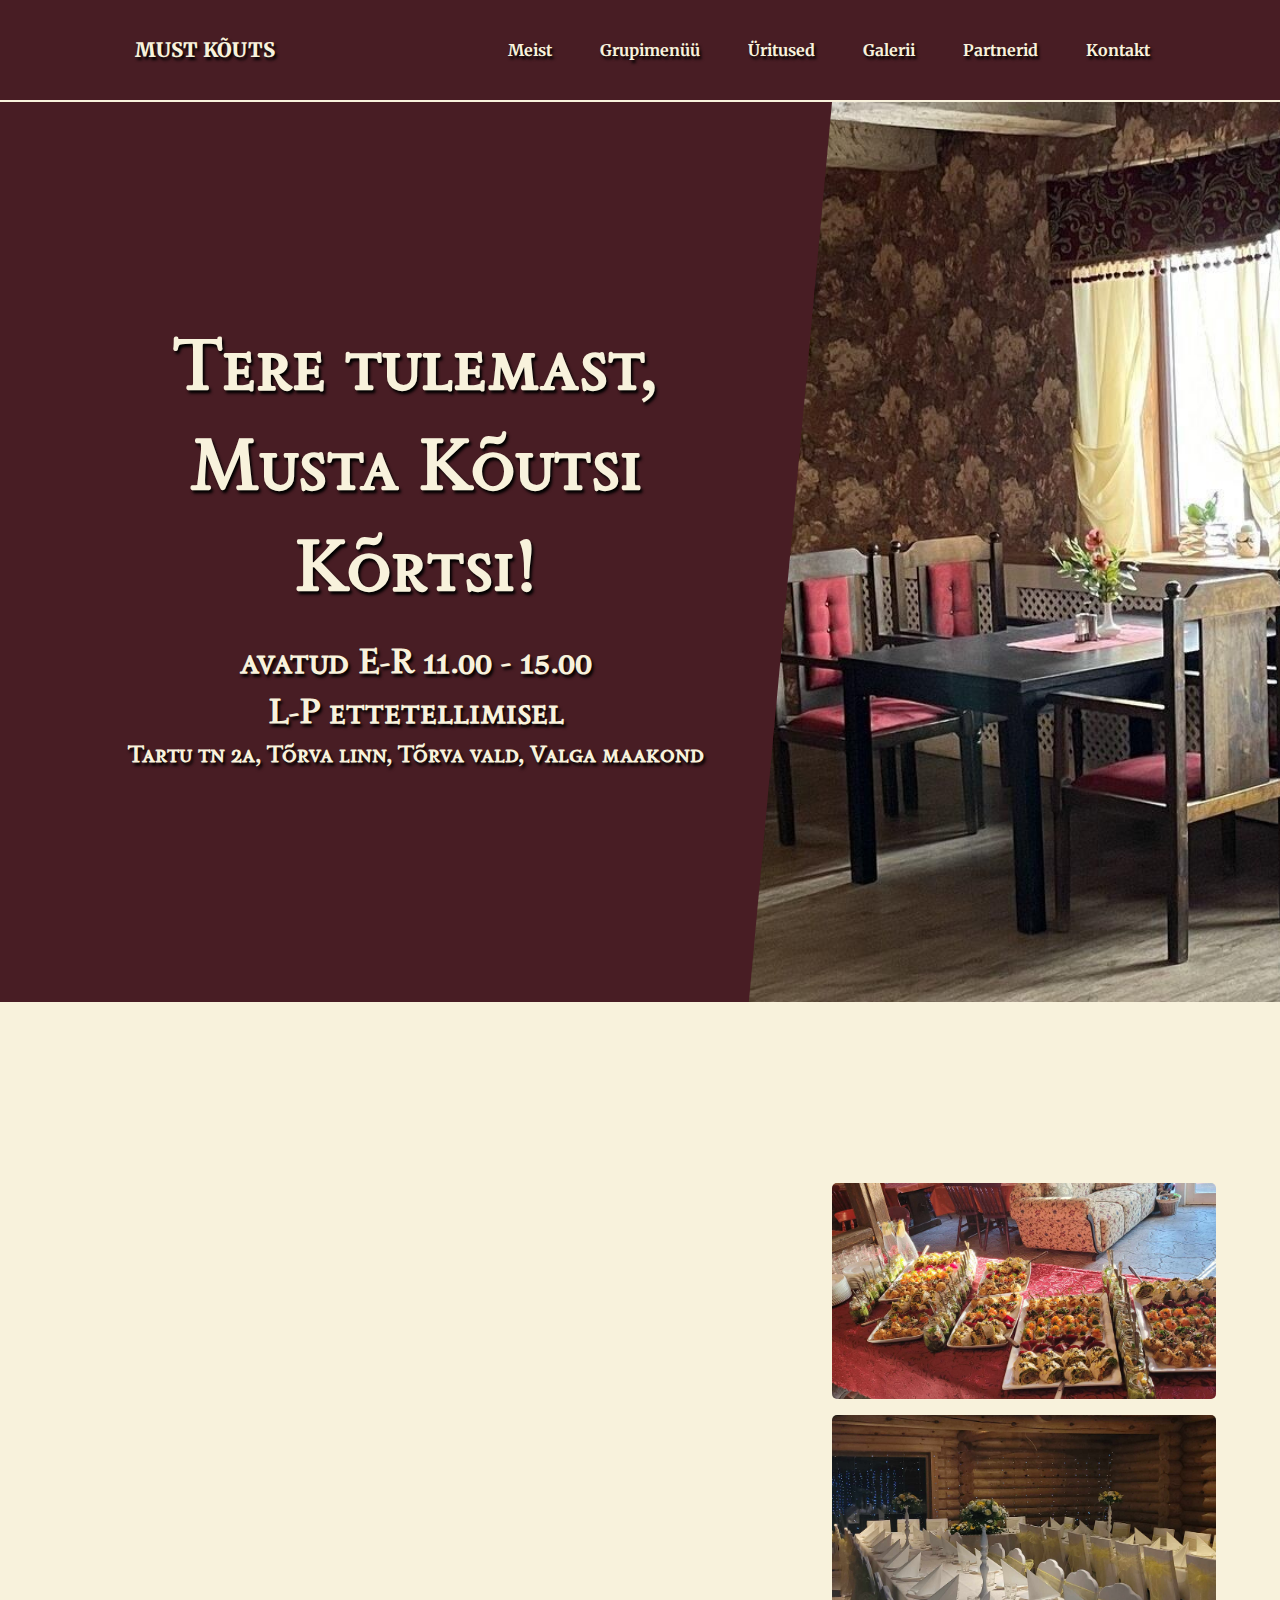
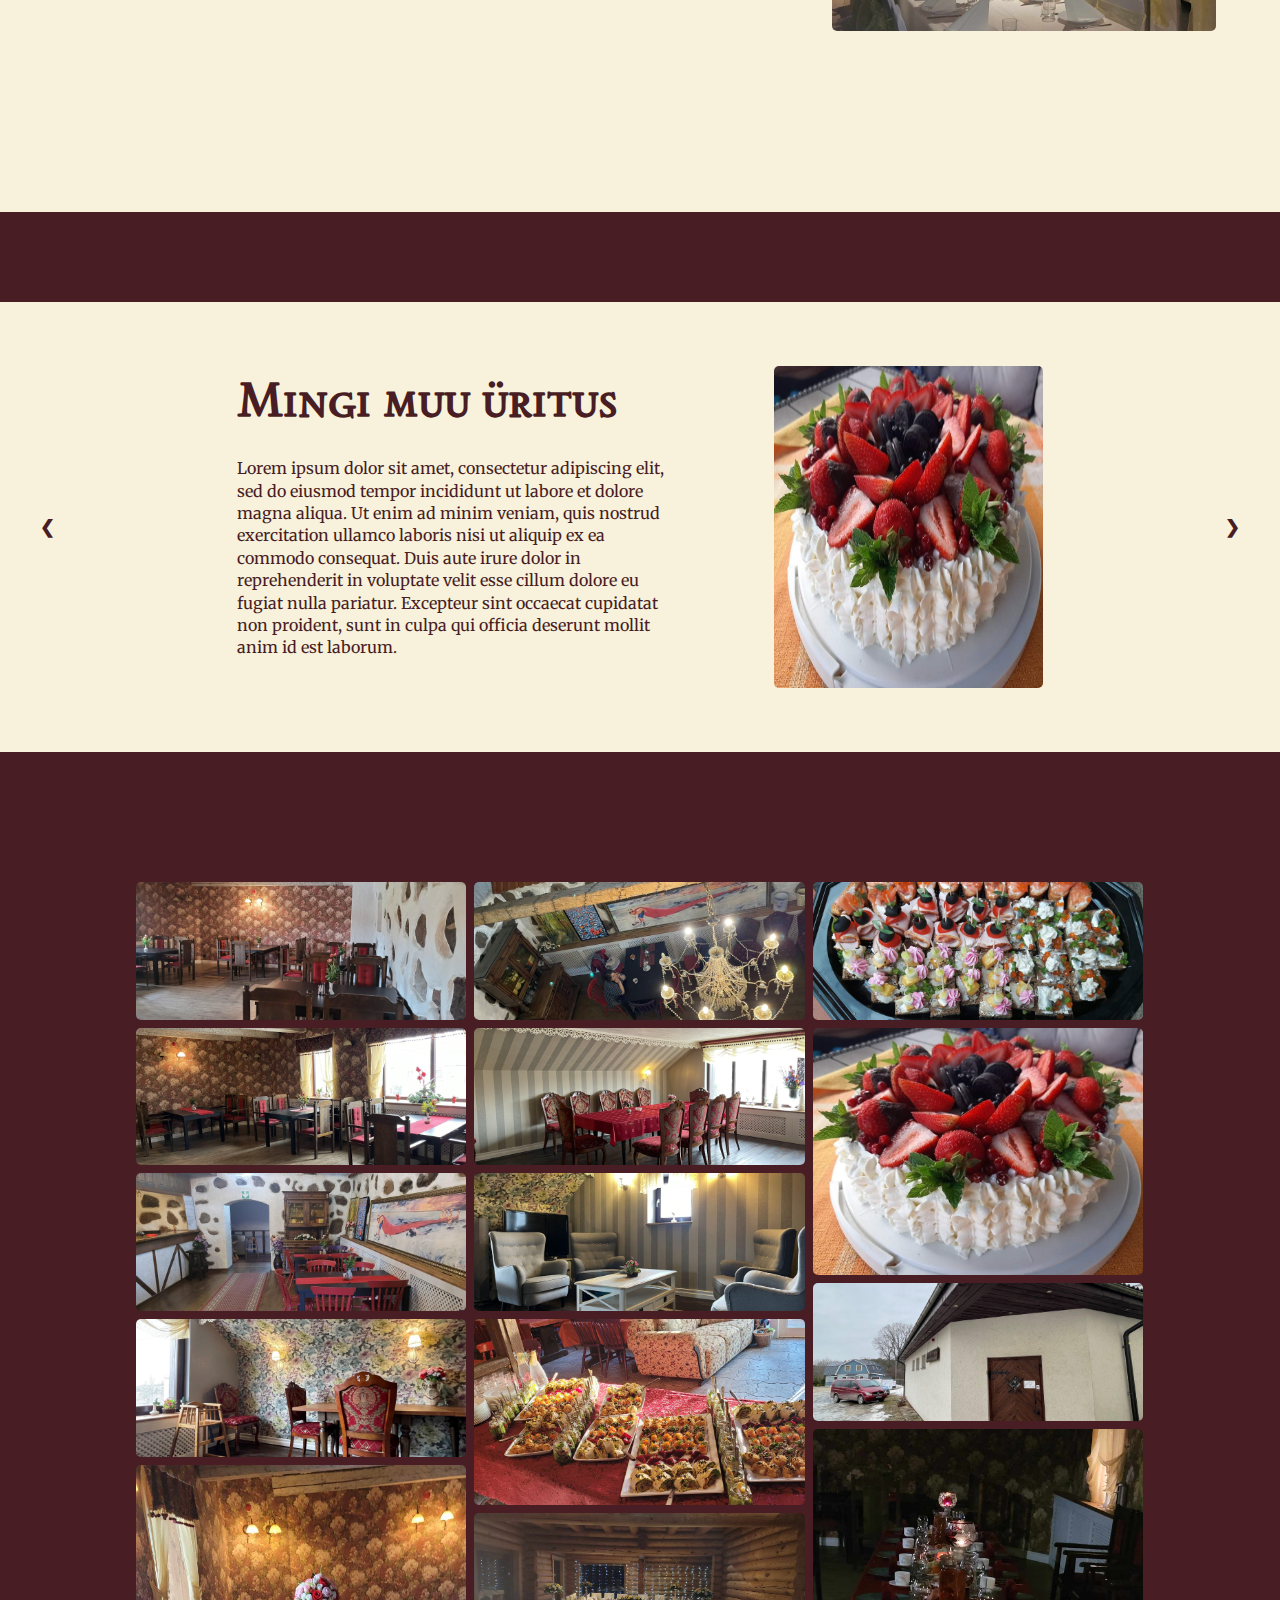
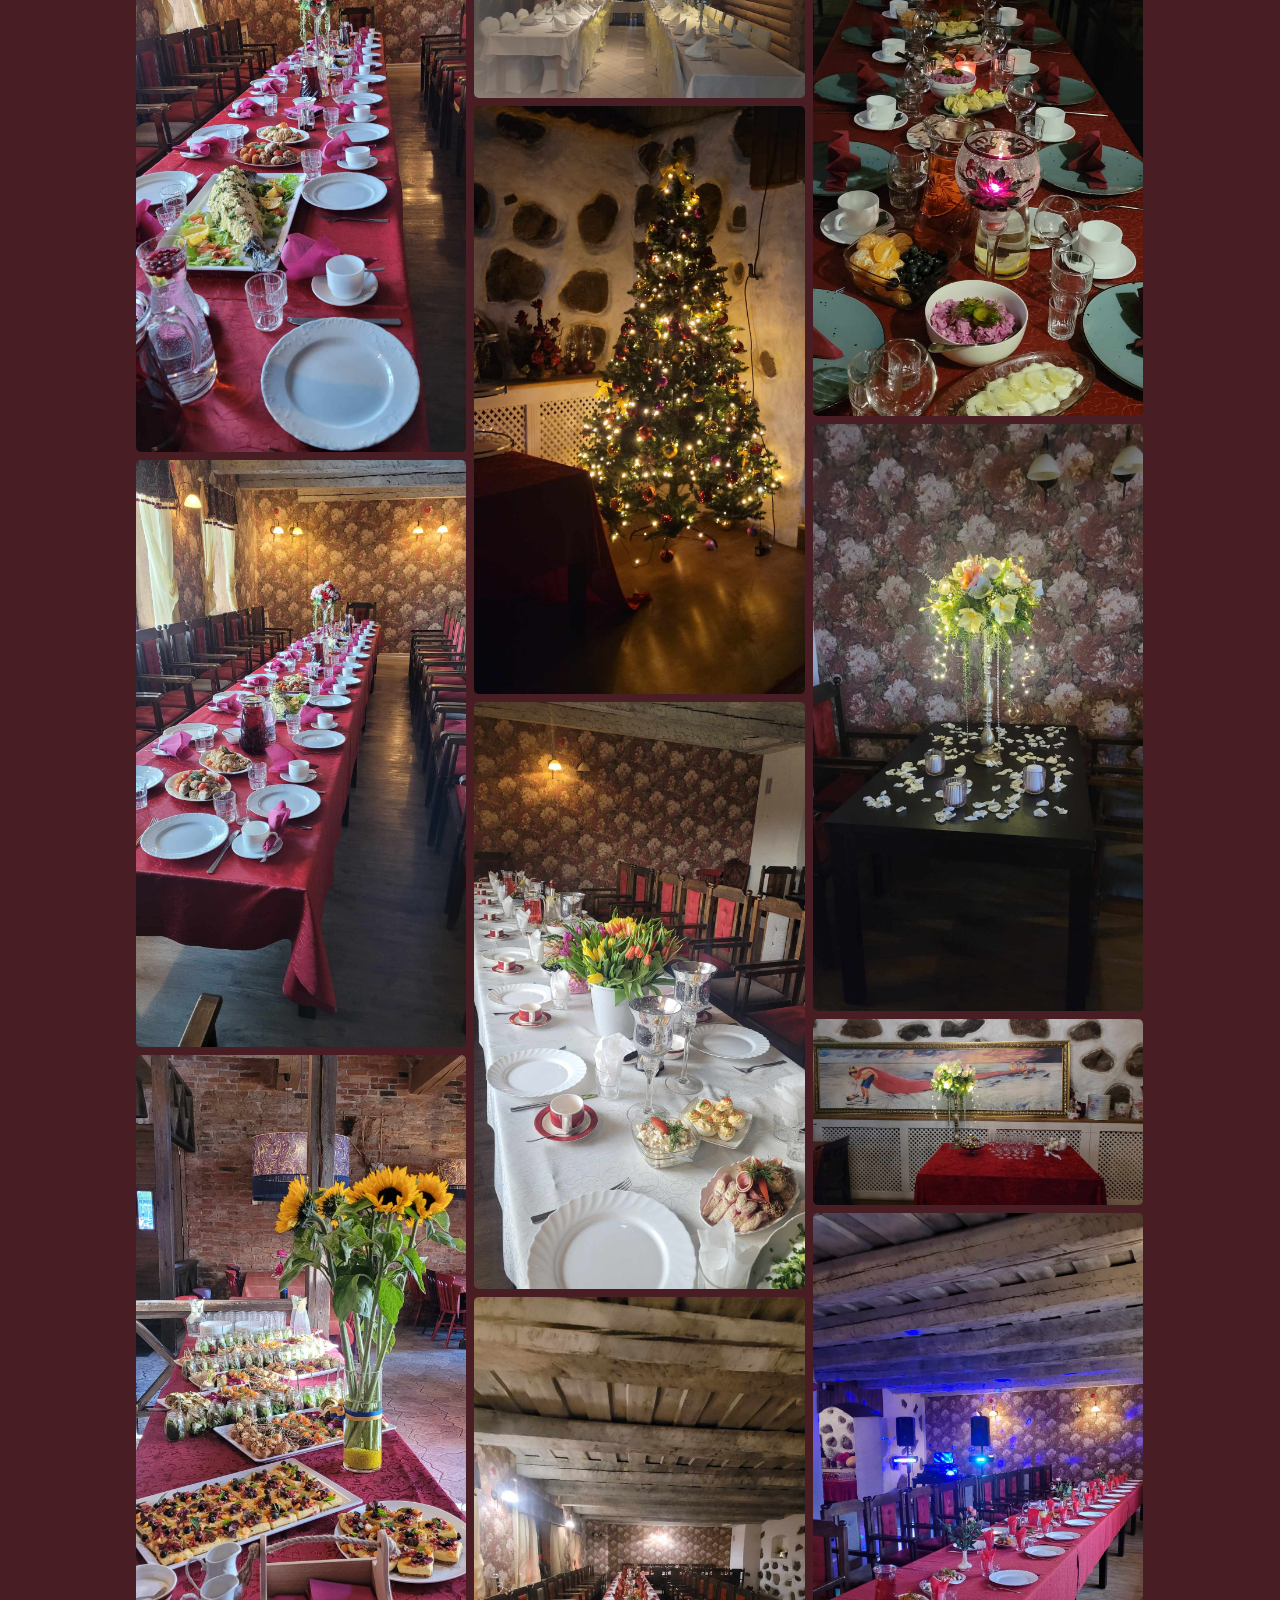
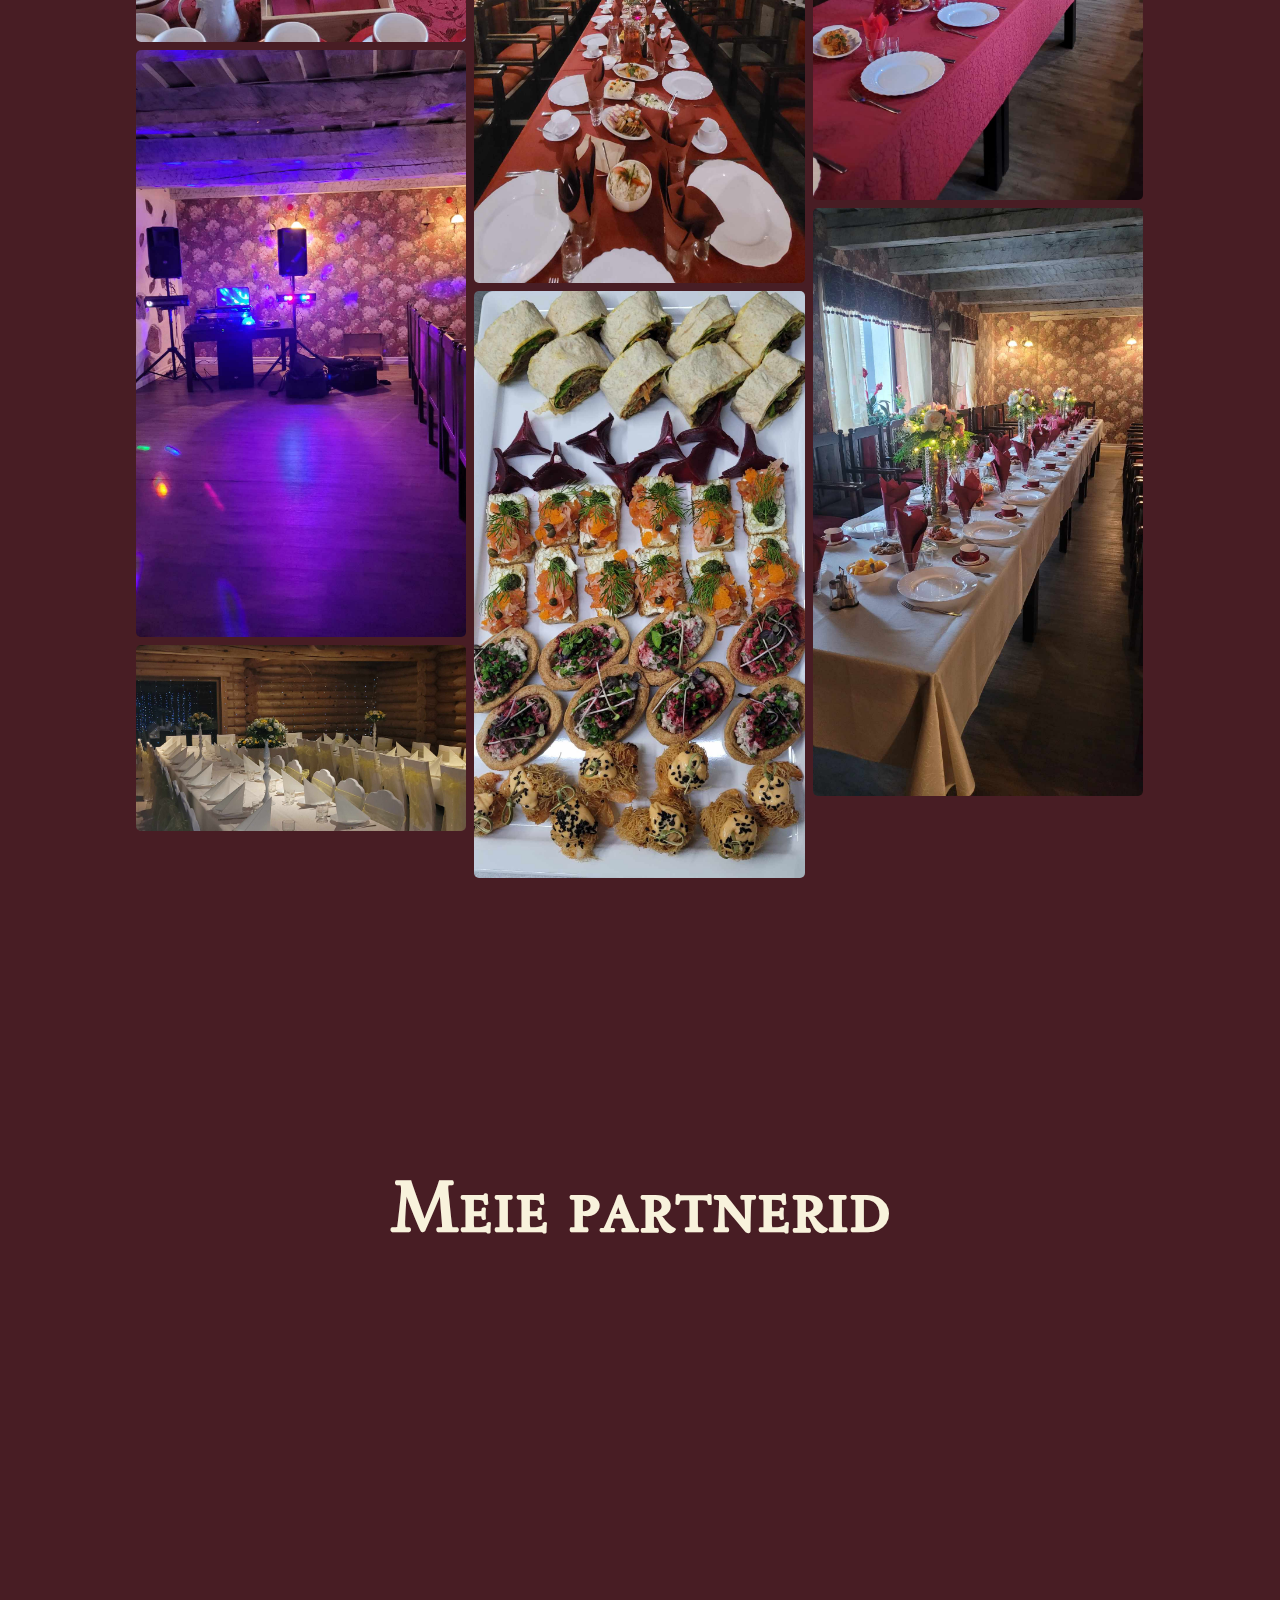
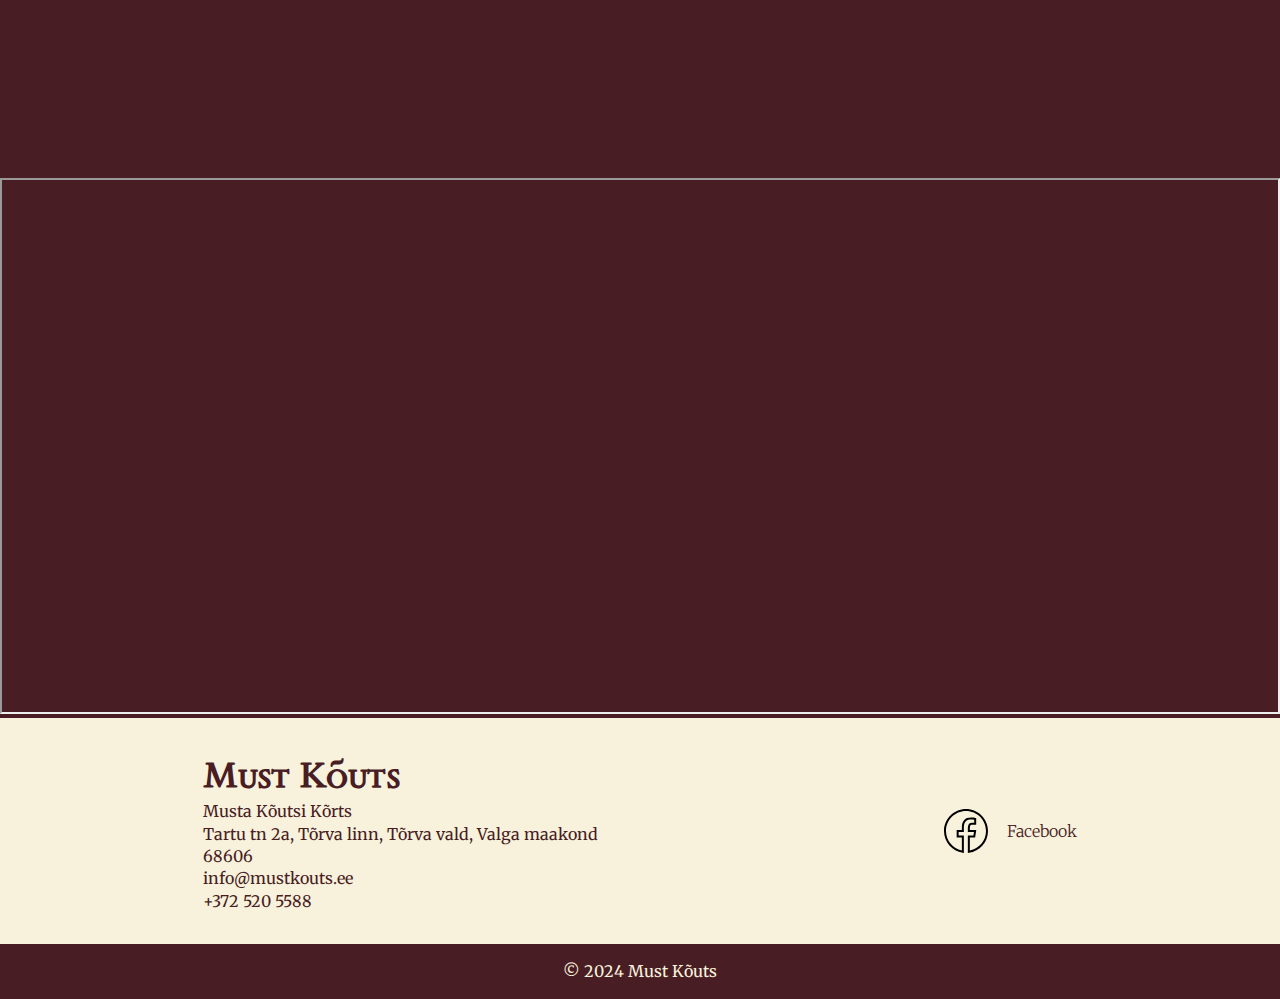
==== index.html @ 52bbf781 "Feat: added maps" ====
<!DOCTYPE html>
<html lang="en">

<head>
    <meta charset="UTF-8">
    <meta name="viewport" content="width=device-width, initial-scale=1.0">
    <title>Document</title>
    <link rel="stylesheet" href="./styles/index.css"/>
</head>


<link rel="stylesheet" href="https://cdnjs.cloudflare.com/ajax/libs/font-awesome/4.7.0/css/font-awesome.min.css">


<body>
    <div class="container">
        <!-- The Modal -->
        <div id="imageModal" class="modal">

            <!-- The Close Button -->
            <span class="close">&times;</span>
        
            <!-- Modal Content (The Image) -->
            <img class="modal-content" id="img01">
        
            <!-- Modal Caption (Image Text) -->
            <div id="caption"></div>
        </div>
        <div class="header-container" id="Header">
            <h1>
                <a href="#home">MUST KÕUTS</a>
            </h1>
            <div class="header-nav" id="headerNav">
                <a href="#about">Meist</a>
                <a href="#menu">Grupimenüü</a>
                <a href="#events">Üritused</a>
                <a href="#gallery">Galerii</a>
                <a href="#partners">Partnerid</a>
                <a href="#contact">Kontakt</a>
                <a href="javascript:void(0);" class="icon" onclick="headerFunction()">
                    <i class="fa fa-bars"></i>
                </a>
            </div>
        </div>
        <section id="home">
            <div class="home-container">
                <div class="welcome-text">
                    <h1 class="hidden">Tere tulemast,</h1>
                    <h1 class="hidden">Musta Kõutsi</h1>
                    <h1 class="hidden">Kõrtsi!</h1>
                    <div class="welcome-text-additional hidden">
                        <h3>avatud E-R 11.00 - 15.00<br>L-P ettetellimisel</h3>
                        <h4>Tartu tn 2a, Tõrva linn, Tõrva vald, Valga maakond</h4>
                    </div>
                </div>
            </div>
        </section>
        <section id="about">
            <div class="about-container">
                <div class="about-content">
                    <h1 class="hidden">Veidi meie kohta</h1>
                    <div class="about-text hidden">
                        <b>
                            Must Kõuts on restoran looduskaunis Tõrva linnas,
                            kus oleme tegutsenud toitlustuskohana juba 20 aastat.
                        </b><br>
                        <b>
                            Me toitlustame gruppe, pakume catering teenust, paneme kokku
                            sünnipäeva- ja peielaudasid.
                        </b><br>
                        <b>
                            Oleme võimelised
toitlustama kuni 200 inimest.
                        </b>
                    </div> 
                </div>
                <div class="about-images">
                    <img src="./assets/img/1.jpg">
                    <img src="./assets/img/15.jpg">
                </div>
            </div>
        </section>
        <!-- <section id="menu" class="hidden">
            <div class="menu-container">
                <div class="menu-content">
                    <div class="menu-header">
                        <h1>Grupimenüü</h1>
                    </div>
                    <div class="menu hidden">
                        <div class="menu-item">
                            <h3>Kategooria</h3>
                            <b>1. Borš</b>
                            <b>2. Seljanka</b>
                            <b>3. Kana-nuudlisupp</b>
                        </div>
                        <div class="menu-item">
                            <h3>Kategooria</h3>
                            <b>1. Kanafilee</b>
                            <b>2. Seapraad</b>
                            <b>3. Kalafilee</b>
                        </div>
                        <div class="menu-item">
                            <h3>Kategooria</h3>
                            <b>1. Pannkoogid</b>
                            <b>2. Kama</b>
                            <b>3. Kook</b>
                        </div>
                    </div>
                </div>
            </div>
        </section> -->
        <section id="events">
            <div class="events-container">
                <div class="events">
                    <div class="event show">
                        <div class="event-text">
                            <h2>Joel Ostrat käis külas</h2>
                            <b>Ürituse kirjeldus</b>
                        </div>
                        <img src="./assets/img/magustoit-mustakõutsikõrts-visittorva.jpg">
                    </div>
                    <div class="event show">
                        <div class="event-text">
                            <h2>Mingi muu üritus</h2>
                            <b>                        Lorem ipsum dolor sit amet, consectetur adipiscing elit, sed do eiusmod tempor incididunt ut labore et dolore magna aliqua. Ut enim ad minim veniam, quis nostrud exercitation ullamco laboris nisi ut aliquip ex ea commodo consequat. Duis aute irure dolor in reprehenderit in voluptate velit esse cillum dolore eu fugiat nulla pariatur. Excepteur sint occaecat cupidatat non proident, sunt in culpa qui officia deserunt mollit anim id est laborum.
                            </b>
                        </div>
                        <img src="./assets/img/magustoit-mustakõutsikõrts-visittorva.jpg"> 
                    </div>
                </div>

                <a class="prev" onclick="plusEvents(-1)">&#10094;</a>
                <a class="next" onclick="plusEvents(1)">&#10095;</a>
            </div>
        </section>
        <section id="gallery">
            <div class="gallery-container">
                <div class="row">
                    <div class="column">
                        <img src="./assets/img/mustkõuts-visittorva-visitestonia.jpg" class="gallery-image">
                        <img src="./assets/img/mustkõuts-suursaal-visittorva.jpg" class="gallery-image">
                        <img src="./assets/img/mustakõutsi-visittorva-visitestonia.jpg" class="gallery-image">
                        <img src="./assets/img/mustk-visittorva-visitviljandi2.jpg" class="gallery-image">
                        <img src="./assets/img/2.jpg" class="gallery-image">          
                        <img src="./assets/img/5.jpg" class="gallery-image">
                        <img src="./assets/img/9.jpg" class="gallery-image"> 
                        <img src="./assets/img/12.jpg" class="gallery-image">   
                        <img src="./assets/img/15.jpg" class="gallery-image">  
                    </div>
                    <div class="column">
                        <img src="./assets/img/mustkõuts-terrass-visittorva.jpg" class="gallery-image">
                        <img src="./assets/img/mustkõuts-visittorva1.jpg" class="gallery-image">
                        <img src="./assets/img/puhkenurk-mustkõuts-tõrva.jpg" class="gallery-image">
                        <img src="./assets/img/1.jpg" class="gallery-image">
                        <img src="./assets/img/7.jpg" class="gallery-image">
                        <img src="./assets/img/8.jpg" class="gallery-image">
                        <img src="./assets/img/11.jpg" class="gallery-image">
                        <img src="./assets/img/14.jpg" class="gallery-image">
                        <img src="./assets/img/17.jpg" class="gallery-image">
                    </div>
                    <div class="column">
                        <img src="./assets/img/mustkõuts-visittorva.jpg" class="gallery-image">
                        <img src="./assets/img/magustoit-mustakõutsikõrts-visittorva.jpg" class="gallery-image">
                        <img src="./assets/img/kõrtsisissepääs-mustkõuts-visittorva.jpg" class="gallery-image">
                        <img src="./assets/img/3.jpg" class="gallery-image">
                        <img src="./assets/img/6.jpg" class="gallery-image">
                        <img src="./assets/img/10.jpg" class="gallery-image">
                        <img src="./assets/img/13.jpg" class="gallery-image">
                        <img src="./assets/img/16.jpg" class="gallery-image">
                    </div>
                </div>
            </div>
        </section>
        <section id="partners">
            <div class="partners-container">
                <h1>Meie partnerid</h1>
                <div class="partners hidden">
                    <div class="partner">
                        <h3>Aarne Pärn</h3>
                        <h4>Õhtujuht, Pulmaisa, DJ, Jõuluvana</h4>
                        <b>Tel: +372 5551 1731</b>
                        <img>
                    </div>
                    <div class="partner">
                        <h3>Maire Riit</h3>
                        <h4>Ürituste korraldus, tikkimine</h4>
                        <b>Tel: +372 5164 489</b>
                        <img>
                    </div>
                </div>
            </div>
        </section>
        <section id="location">
            <div class="location-container">
                <div class="location">
                    <iframe src="https://www.google.com/maps/embed?pb=!1m18!1m12!1m3!1d2076.073013013073!2d25.921073316073!3d58.004000579122!2m3!1f0!2f0!3f0!3m2!1i1024!2i768!4f13.1!3m3!1m2!1s0x4691b9b1b1b1b1b1%3A0x7b1b1b1b1b1b1b1!2sTartu%20tn%202a%2C%20T%C3%B5rva%2C%2068606%20Valga%20maakond!5e0!3m2!1set!2see!4v1623686820001!5m2!1set!2see" allowfullscreen="" loading="lazy"></iframe>
                </div>
            </div>
        </section>
        <footer id="contact">
            <div class="contact-container">
                <div class="contact-info">
                    <h3>Must Kõuts</h3>
                    <b>Musta Kõutsi Kõrts</b>
                    <b href="">Tartu tn 2a, Tõrva linn, Tõrva vald, Valga maakond</b>
                    <b>68606</b>
                    <b><a href="mailto:info@mustkouts.ee">info@mustkouts.ee</a></b>
                    <b>+372 520 5588</b>
                </div>
                <div class="social-info">
                    <a href="https://www.facebook.com/profile.php?id=100063668694985" target="_blank"><img src="./assets/icons/icons8-facebook.svg"><p>Facebook</p></a>
                </div>
            </div>
            <b class="footer-bottom">© 2024 Must Kõuts</b>
        </footer>
    </div>
</body>

<script src="./scripts/index.js"></script>

</html>
---- styles/index.css ----
@import url('https://fonts.googleapis.com/css2?family=Merriweather:ital,wght@0,300;0,400;0,700;0,900;1,300;1,400;1,700;1,900&display=swap');
@import url('https://fonts.googleapis.com/css2?family=Sedan+SC&display=swap');

html{
    scroll-behavior: smooth;
}

*{
    margin: 0;
    padding: 0;
    box-sizing: border-box;
}

body{
    background-color: #481D24;
    font-family: "Merriweather", serif;;
    font-weight: 300;
    color: #F8F2DC;
    display: flex;
    flex-direction: column;
    margin: auto;
    min-height: 100vh;
    line-height: 1.4;
}

h1{
    font-size: 72px;
    font-weight: 900;
    font-family: "Sedan SC", serif;
}
h2{
    font-size: 48px;
    font-weight: 900;
    font-family: "Sedan SC", serif;
}
h3{
    font-size: 36px;
    font-weight: 900;
    font-family: "Sedan SC", serif;
}
h4{
    font-size: 24px;
    font-weight: 900;
    font-family: "Sedan SC", serif;
}


section{
    margin: 0;
    width: 100%;
    min-height: 100vh;
    scroll-margin-top: 100px;
}

a{
    color: #F8F2DC;
    text-decoration: none;
    font-family: "Merriweather", serif;
    transition: 0.2s;
    text-shadow: 2px 3px 3px black;
}

a:hover{
    text-shadow: none;
    text-decoration: underline;
}

footer{
    margin-top: auto;
}

@media screen and (max-width: 1024px){
    h1{
        font-size: 4em;
    }
    h2{
        font-size: 3em;
    }
    h3{
        font-size: 2em;
    }
    
}

.header-container{
    display: flex;
    width: 100%;
    padding: 1em;
    background-color: #481D24;
    justify-content: space-around;
    border-bottom: 2px solid #F8F2DC;
    z-index: 1000;
    transition: all 0.2s;
}

.header-container h1{
    font-size: 1.25em;
    font-weight: 900;
    text-decoration: none;
    text-align: center;
    padding: 1em;
}
.header-container h1 a{
    color: #F8F2DC;
    text-decoration: none;
}
.header-nav{
    display: flex;
    gap: 1em;
    align-items: center;
    overflow: hidden;
}
.header-nav a{
    font-size: 1em;
    font-weight: 700;
    padding: 1em;
    border-radius: 5px;
    float: left;
    display: block;
    text-align: center;
    padding: 14px 16px;
    text-decoration: none;
}
.header-nav a:hover{
    background-color: #F8F2DC;
    color: #481D24;
    border-radius: 5px;
    text-decoration: none;
}
.header-nav a.active{
    background-color: #F8F2DC;
    color: #481D24;
    border-radius: 5px;
    text-decoration: none;
}

 .header-nav .icon {
    display: none;
  }

@media screen and (max-width: 1024px) {
    .header-nav a:not(:first-child) {display: none;}

    .header-nav a.icon {
      float: right;
      display: block;
    }
  }


@media screen and (max-width: 1024px) {
    .header-container.responsive{
        flex-direction: column;
    }
    .header-nav.responsive {position: relative;}
    .header-nav.responsive {
        flex-direction: column;
        position: relative;
    }
    .header-nav.responsive a.icon {
      position: absolute;
      right: 0;
      top: 0;
    }
    .header-nav.responsive a {
      float: none;
      display: block;
      text-align: left;
    }
  }

.home-container{
    display: flex;
    align-items: center;
    height: 100vh;
    background-image: url(../assets/img/mustkõuts-suursaal-visittorva.jpg);
    background-size: cover;
    transition: all 0.5s;
}

.welcome-text{
    display: flex;
    flex-direction: column;
    justify-content: center;
    padding: 10%;
    height: inherit;
    background-color: #481D24;
    clip-path: polygon(100% 0%, 0% 0%, 0% 100%, 90% 100%);
    max-width: 70%;
    text-shadow: 2px 2px 2px rgba(0, 0, 0, 0.5);
}

@media screen and (max-width: 1024px){
    .home-container{
        flex-direction: column;
    }
    .welcome-text{
        clip-path: none;
        padding: 5em 2em;
        background-color: #481D24;
        max-width: 100%;
        width: 100%;
    }
    
}
.welcome-text h1{
    margin: 0;
    text-align: center;
    text-shadow: 2px 3px 3px black;
}
.welcome-text h3{
    margin: 0;
    text-align: center;
    color: #F8F2DC;
    text-shadow: 2px 3px 3px black;
}
.welcome-text h4{
    margin: 0;
    text-align: center;
    color: #F8F2DC;
    text-shadow: 2px 3px 3px black;
}
.welcome-text-additional{
    display: flex;
    flex-direction: column;
    justify-content: center;
    padding: 20px 0px;
}
.welcome-button{
    display: flex;
    justify-content: center;
    padding: 50px 0px;
}
.welcome-button button{
    background-color: #481D24;
    color: #F8F2DC;
    border: 2px solid #F8F2DC;
    font-size: 1.5em;
    padding: 20px 40px;
    transition: 0.2s;
}
.welcome-button button > a{
    color: #F8F2DC;
    text-decoration: none;
}
.welcome-button button:hover{
    background-color: #F8F2DC;
    transform: translate(0px, -3px);
    cursor: pointer;
    box-shadow: 0px 5px 10px rgba(0, 0, 0, 0.2);
}
.welcome-button button:hover > a{
    color: #481D24;
    text-decoration: none;
}




.about-container{
    display: flex;
    justify-content: space-around;
    min-height: 90vh;
    background-color: #F8F2DC;
    color: #481D24;
}

.about-container h1{
    text-align: center;
    padding: 0.5em 0em;
    line-height: 1em ;
    width: 100%;
}

.about-content{
    display: flex;
    flex-direction: column;
    justify-content: center;
    padding: 1em;
    width: 50%;
}
.about-text{ 
    display: flex;
    flex-direction: column;
    text-align: center;
    font-weight: 700;
    width: 100%;
    font-size: 1.5em;
    line-height: 1.5em;
}

.about-images{
    display: flex;
    flex-direction: column;
    gap: 1em;
    justify-content: center;
    align-items: center;
    width: 30%;
}
.about-images img{
    width: 100%;
    border-radius: 5px;
}

@media screen and (max-width: 1024px){
    .about-container{
        flex-direction: column;
    }
    .about-container h1{
        text-align: center;
        width: 100%;
    }
    .about-content{
        width: 100%;
    }
    .about-images{
        padding: 1em;
        width: 100%;
    }
    .about-text{
        font-size: 1em;
        width: 100%;
        text-align: center;
    }
}

.menu-container{
    display: flex;
    justify-content: center;
}

.menu-header{
    display: flex;
    justify-content: center;
    align-items: center;
    height: 20%;
}

.menu-content{
    display: flex;
    justify-content: space-around;
    align-items: center;
    width: 80%;
    padding: 2em;
}

.menu{
    display: flex;
    flex-direction: column;
    background-color: #F8F2DC;
    border-radius: 20px;
    color:#481D24;
    padding: 2.5em;
    width: 30%;
    box-shadow: 0px 0px 5px black;
}

.menu-item{
    display: flex;
    flex-direction: column;
    justify-content: center;
}

.menu h3{
    padding: 20px 0px;
    text-align: center;
}

.menu b{
    padding: 10px 0px;
    text-align: center;
}

@media screen and (max-width: 1024px){
    .menu-header{
        padding: 2em;
    }
    .menu-content{
        width: 100%;
        flex-direction: column;
    }
    .menu{
        width: 90%;
    }
}


section[id="events"]{
    scroll-padding-top: 100px;
    min-height: 60vh;
    margin-bottom: 2em;
}

.events-container{
    display: flex;
    justify-content: center;
    align-items: center;
}
.events{
    width: 100%;
    background-color: #F8F2DC;
    display: flex;
    justify-content: center;
}
.event{
    display: none;
    opacity: 0;
    justify-content: space-around;
    padding: 5%;    
    min-height: 50vh;
    width: 80%;
    color:#481D24;
    transition: all 0.4s;
}
.event img{
    width: 30%;
    border-radius: 5px;
}
.event-text{
    display: flex;
    flex-direction: column;
    width: 50%;
}
.event-text h2{
    padding-bottom: 0.5em;
}
  
.prev, .next {
    cursor: pointer;
    position: absolute;
    width: auto;
    padding: 20px;
    color: #481D24;
    text-shadow: none;
    font-weight: bold;
    font-size: 18px;
    transition: 0.6s ease;
    border-radius: 0 3px 3px 0;
    user-select: none;
}

.next {
    right: 20px;
    border-radius: 3px;
}

.prev{
    left: 20px;
    border-radius: 3px;
}

.prev:hover, .next:hover {
    text-decoration: none;
    background-color: #481D24;
    color:#F8F2DC;
}

.active {
    background-color: #717171;
}

@media screen and (max-width: 1024px){
    .event{
        flex-direction: column;
        gap: 1em;
        justify-content: center;
        align-items: center;
    }
    .event-text{
        width: 100%;
    }
    .event img{
        width: 100%;
    }
}


section[id="gallery"]{
    display: flex;
    justify-content: center;
}
.gallery-container{
    display: flex;
    justify-content: center;
    height: inherit;
    color: #481D24;
    width: 80%;
}
.gallery-image{
    border-radius: 5px;
    cursor: pointer;
    transition: 0.3s;
}
.gallery-image:hover{
    transform: scale(1.05);
}

.row {
    display: flex;
    flex-wrap: wrap;
    padding: 0 4px;
  }
  
  .column {
    flex: 33.3%;
    max-width: 33.3%;
    padding: 0 4px;
  }
  
  .column img {
    margin-top: 8px;
    vertical-align: middle;
    width: 100%;
  }
  
  @media screen and (max-width: 1024px) {
    .column {
      flex: 50%;
      max-width: 50%;
    }
  }
  
  @media screen and (max-width: 768px) {
    .column {
      flex: 100%;
      max-width: 100%;
    }
  }


section[id="partners"]{
    display: flex;
    justify-content: center;
}
.partners-container{
    display: flex;
    flex-direction: column;
    justify-content: center;
    align-items: center;
    width: 80%;
}
.partners-container h1{
    padding: 1em;
    text-align: center;
}
.partners{
    display: flex;
    justify-content: space-around;
    align-items: center;
    flex-wrap: wrap;
    gap: 1em;
    width: 100%;
}
.partner{
    width: 40%;
    border-radius: 5px;
    display: flex;
    flex-direction: column;
    align-self: center;
    background-color: #F8F2DC;
    color:#481D24;
    padding: 5%;
}

@media screen and (max-width: 1024px){
    .partners{
        flex-direction: column;
        gap: 1em;
    }
    .partner{
        width: 90%;
    }
}

section[id="location"]{
    display: flex;
    min-height: 60vh;
}

.location-container{
    width: 100%;
    height: 100%;
}

.location{
    height: 60vh;
    border-bottom: 4px solid#481D24;
}

.location iframe{
    width: 100%;
    height: 100%;
}

.contact-container{
    display: flex;
    justify-content: space-around;
    align-items: center;
    width: 100%;
    padding: 2em;
    color: #481D24;
    background-color: #F8F2DC;
}

.contact-info{
    display: flex;
    flex-direction: column;
    justify-content: center;  
}
.contact-info a{
    color:#481D24;
    text-shadow: none;
}

.social-info{
    display: flex;
    flex-direction: column;
    justify-content: center;
    color: #481D24;
    gap: 1em;
}
.social-info a{
    display: flex;
    justify-content: center;
    align-items: center;
    gap: 1em;
    text-shadow: none;
    color: #481D24;
}

.footer-bottom{
    display: flex;
    justify-content: center;
    align-items: center;
    padding: 1em;
}

@media screen and (max-width: 1024px){
    .contact-container{
        flex-direction: column;
    }
    .contact-info{
        padding: 1em;
    }
    .social-info{
        padding: 1em;
    }
    
}

.hidden{
    transform: translateX(-50%);
    opacity: 0;
    transition: all 1s;
}

.show{
    transform: translateX(0%);
    opacity: 1;
    transition: all 1s;
}

.sticky{
    position: fixed;
    top: 0;
    width: 100%;
    box-shadow: 0px 0px 5px grey;
}







.modal {
    display: none;
    position: fixed;
    align-items: center;
    z-index: 1002;
    padding-top: 100px;
    left: 0;
    top: 0;
    width: 100%;
    height: 100%;
    overflow: auto;
    background-color: rgb(0,0,0);
    background-color: rgba(0,0,0,0.9);
  }
  
  .modal-content {
    margin: auto;
    display: block;
    width: 80%;
    max-width: 700px;
  }
  
  .modal-content{
    animation-name: zoom;
    animation-duration: 0.6s;
  }
  
  @keyframes zoom {
    from {transform:scale(0)}
    to {transform:scale(1)}
  }
  
  .close {
    position: absolute;
    top: 15px;
    right: 35px;
    color: #f1f1f1;
    font-size: 40px;
    font-weight: bold;
    transition: 0.3s;
  }
  
  .close:hover,
  .close:focus {
    color: #bbb;
    text-decoration: none;
    cursor: pointer;
  }
  
  @media only screen and (max-width: 700px){
    .modal-content {
        width: 100%;
    }
  }
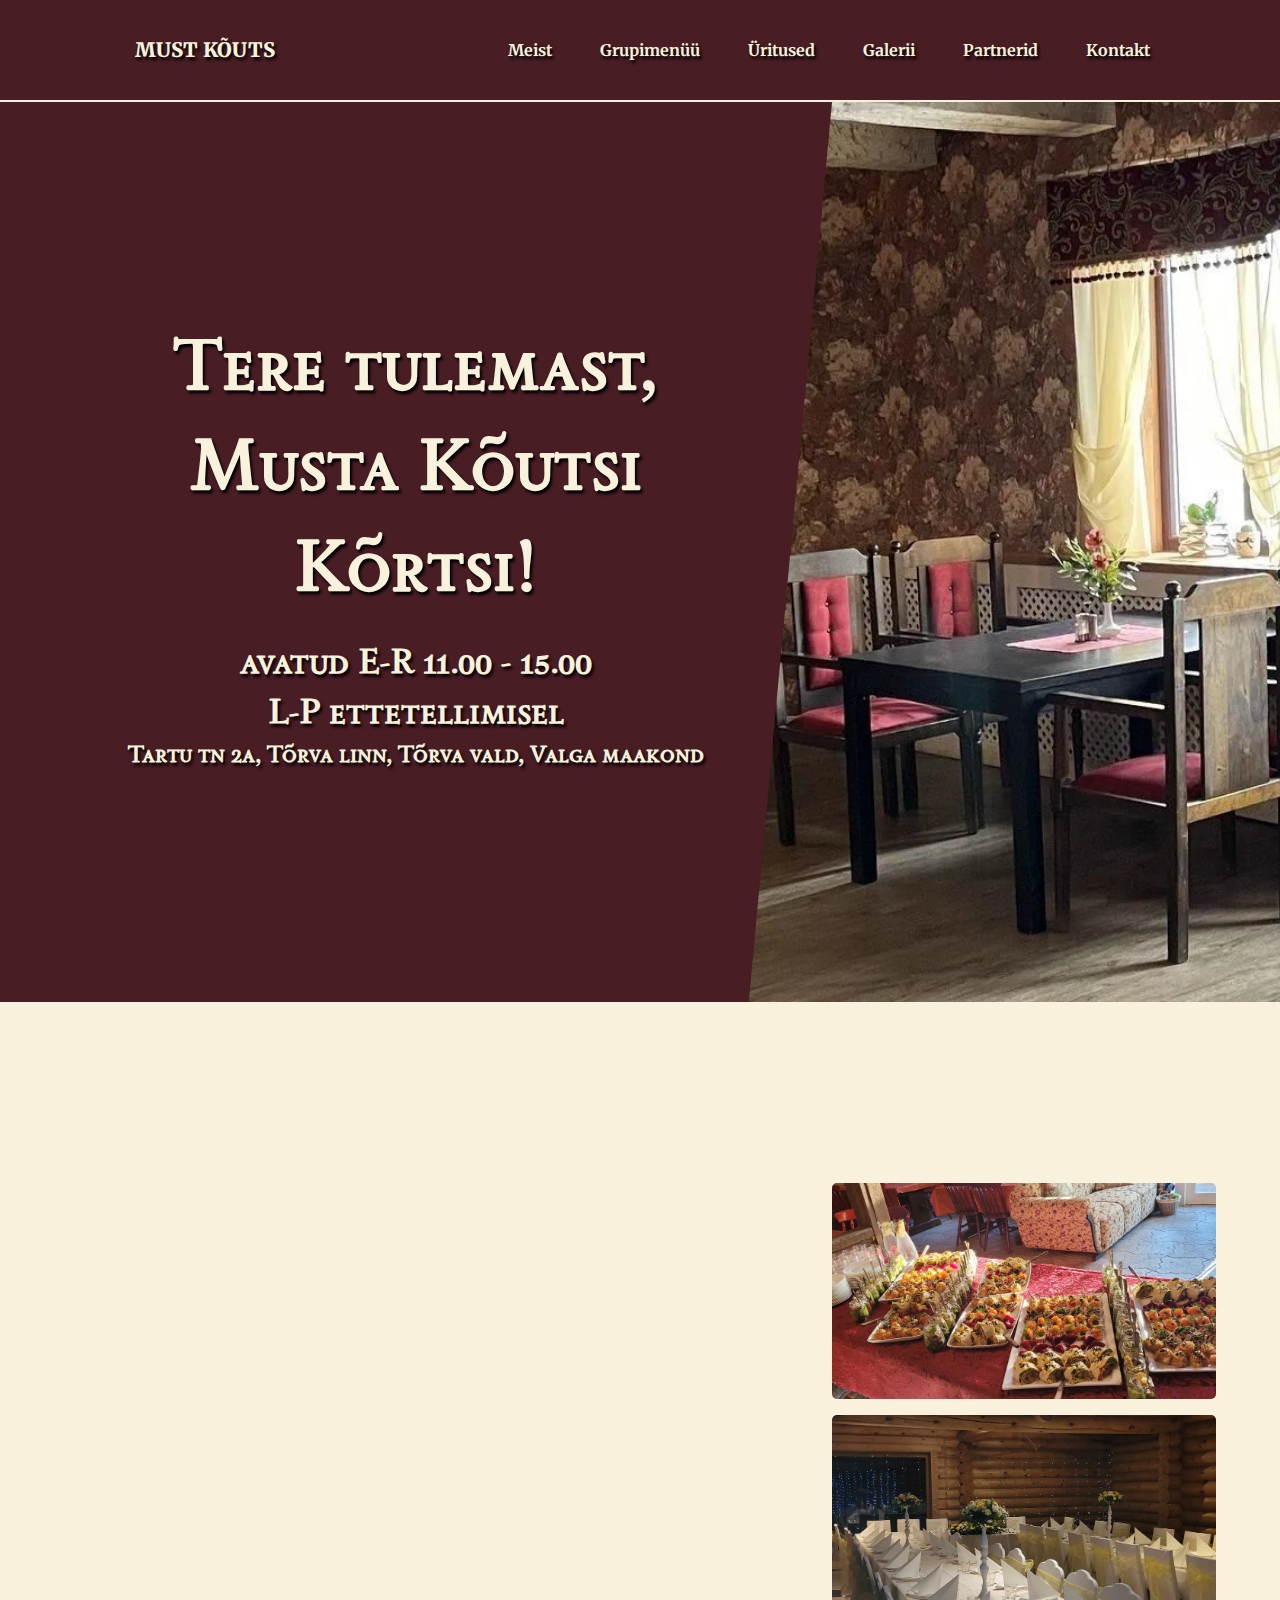
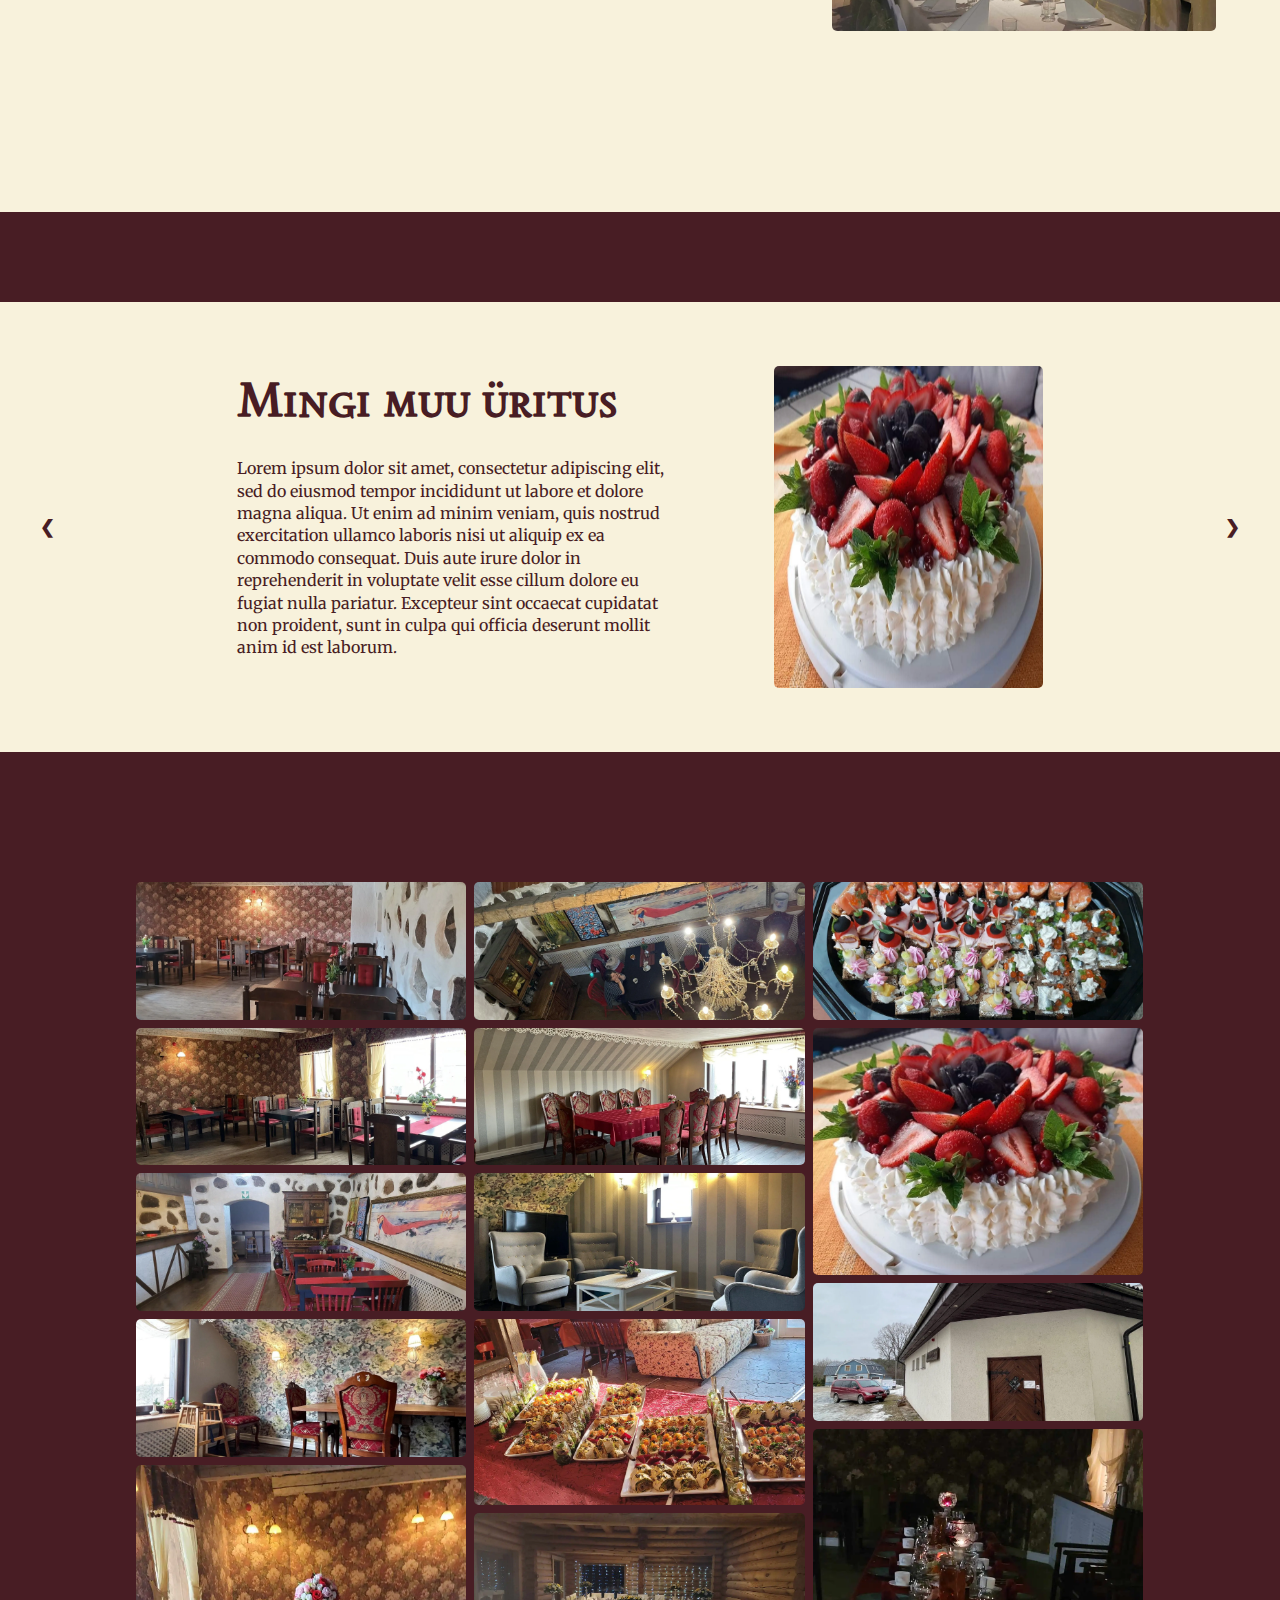
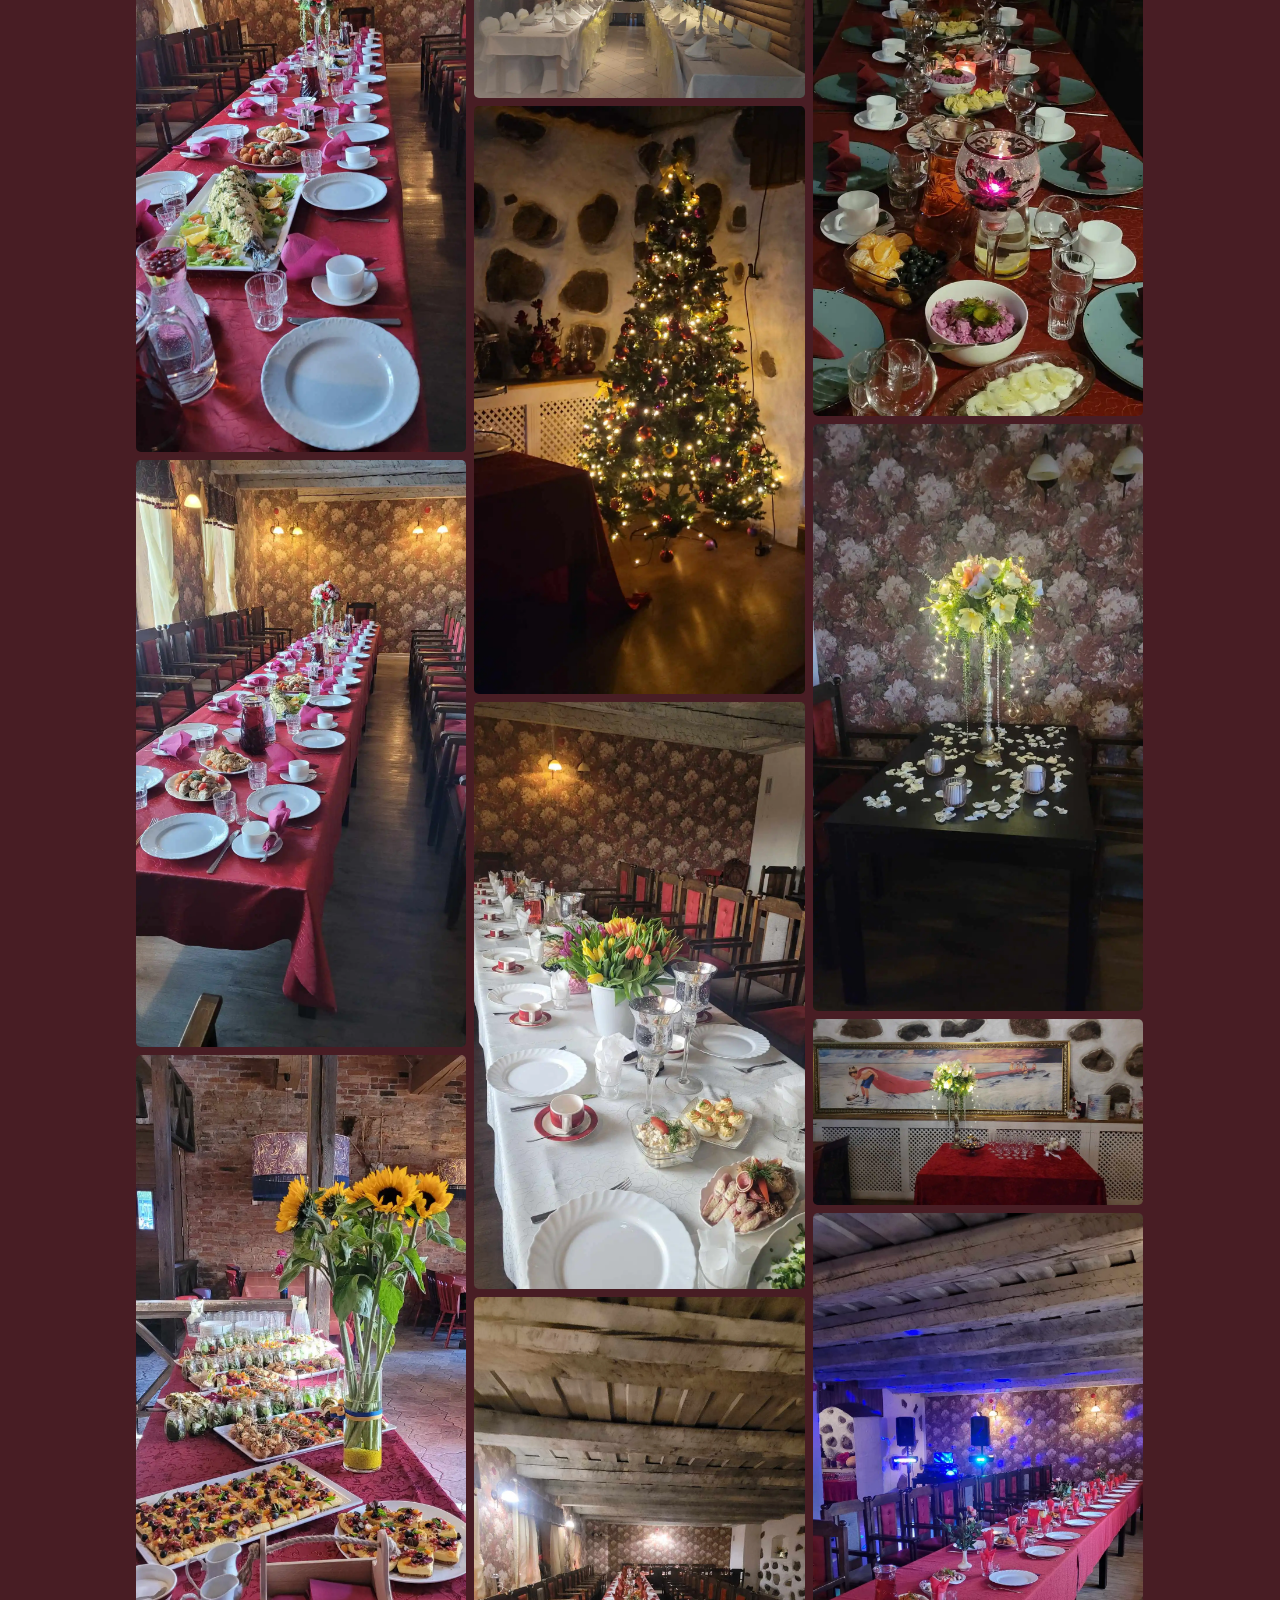
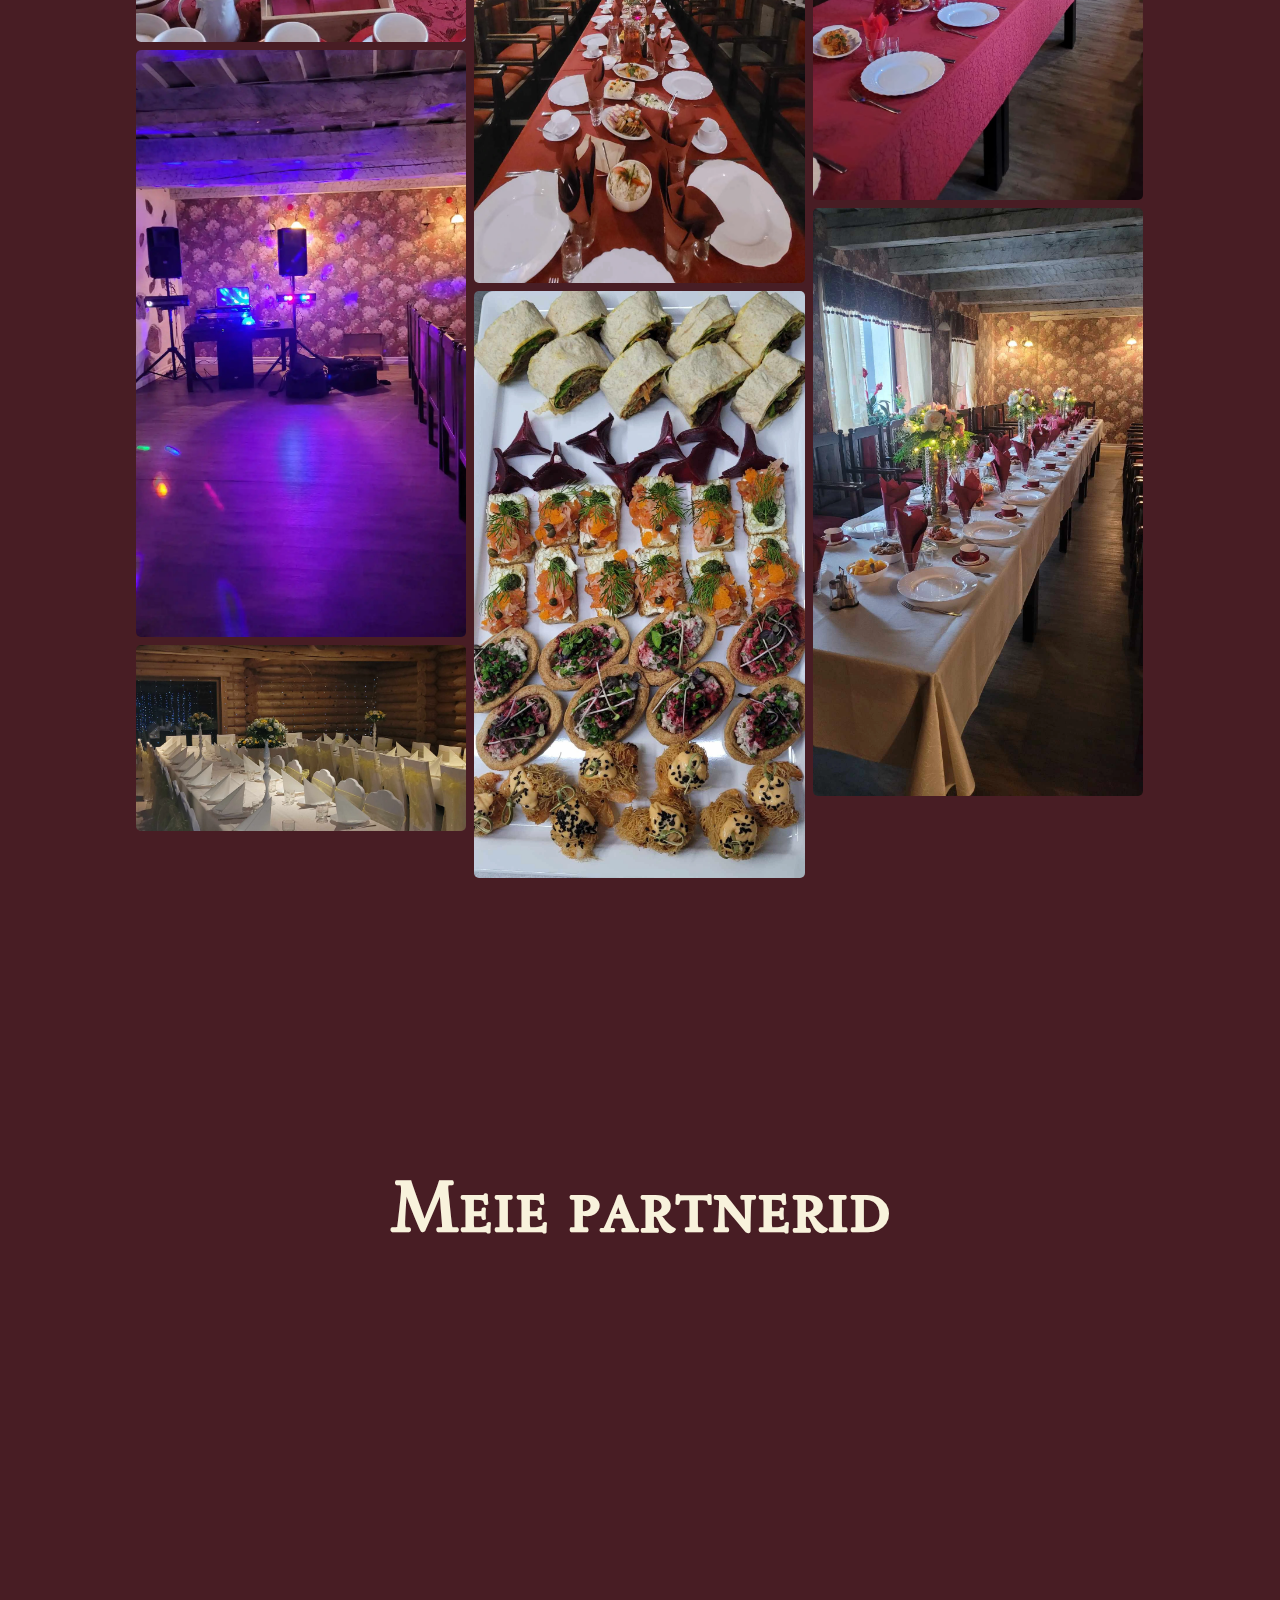
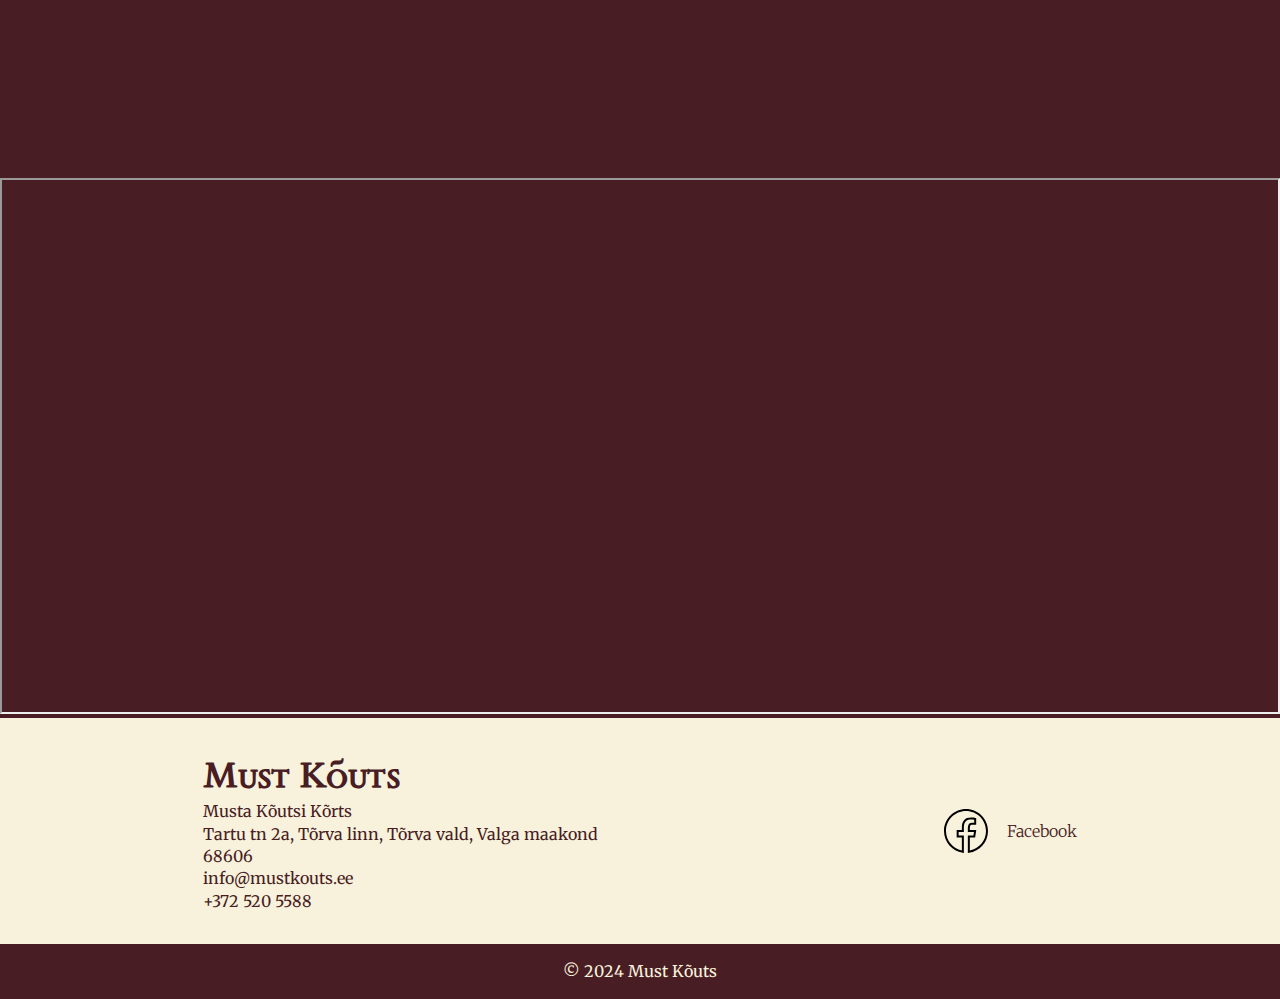
==== commit 59284c3e: "Feat: images jpg to webp" ====
--- a/index.html
+++ b/index.html
@@ -75,8 +75,8 @@
                     </div> 
                 </div>
                 <div class="about-images">
-                    <img src="./assets/img/1.jpg">
-                    <img src="./assets/img/15.jpg">
+                    <img src="./assets/img/1.webp">
+                    <img src="./assets/img/15.webp">
                 </div>
             </div>
         </section>
@@ -117,7 +117,7 @@
                             <h2>Joel Ostrat käis külas</h2>
                             <b>Ürituse kirjeldus</b>
                         </div>
-                        <img src="./assets/img/magustoit-mustakõutsikõrts-visittorva.jpg">
+                        <img src="./assets/img/magustoit-mustakõutsikõrts-visittorva.webp">
                     </div>
                     <div class="event show">
                         <div class="event-text">
@@ -125,7 +125,7 @@
                             <b>                        Lorem ipsum dolor sit amet, consectetur adipiscing elit, sed do eiusmod tempor incididunt ut labore et dolore magna aliqua. Ut enim ad minim veniam, quis nostrud exercitation ullamco laboris nisi ut aliquip ex ea commodo consequat. Duis aute irure dolor in reprehenderit in voluptate velit esse cillum dolore eu fugiat nulla pariatur. Excepteur sint occaecat cupidatat non proident, sunt in culpa qui officia deserunt mollit anim id est laborum.
                             </b>
                         </div>
-                        <img src="./assets/img/magustoit-mustakõutsikõrts-visittorva.jpg"> 
+                        <img src="./assets/img/magustoit-mustakõutsikõrts-visittorva.webp"> 
                     </div>
                 </div>
 
@@ -137,36 +137,36 @@
             <div class="gallery-container">
                 <div class="row">
                     <div class="column">
-                        <img src="./assets/img/mustkõuts-visittorva-visitestonia.jpg" class="gallery-image">
-                        <img src="./assets/img/mustkõuts-suursaal-visittorva.jpg" class="gallery-image">
-                        <img src="./assets/img/mustakõutsi-visittorva-visitestonia.jpg" class="gallery-image">
-                        <img src="./assets/img/mustk-visittorva-visitviljandi2.jpg" class="gallery-image">
-                        <img src="./assets/img/2.jpg" class="gallery-image">          
-                        <img src="./assets/img/5.jpg" class="gallery-image">
-                        <img src="./assets/img/9.jpg" class="gallery-image"> 
-                        <img src="./assets/img/12.jpg" class="gallery-image">   
-                        <img src="./assets/img/15.jpg" class="gallery-image">  
+                        <img src="./assets/img/mustkõuts-visittorva-visitestonia.webp" class="gallery-image">
+                        <img src="./assets/img/mustkõuts-suursaal-visittorva.webp" class="gallery-image">
+                        <img src="./assets/img/mustakõutsi-visittorva-visitestonia.webp" class="gallery-image">
+                        <img src="./assets/img/mustk-visittorva-visitviljandi2.webp" class="gallery-image">
+                        <img src="./assets/img/2.webp" class="gallery-image">          
+                        <img src="./assets/img/5.webp" class="gallery-image">
+                        <img src="./assets/img/9.webp" class="gallery-image"> 
+                        <img src="./assets/img/12.webp" class="gallery-image">   
+                        <img src="./assets/img/15.webp" class="gallery-image">  
                     </div>
                     <div class="column">
-                        <img src="./assets/img/mustkõuts-terrass-visittorva.jpg" class="gallery-image">
-                        <img src="./assets/img/mustkõuts-visittorva1.jpg" class="gallery-image">
-                        <img src="./assets/img/puhkenurk-mustkõuts-tõrva.jpg" class="gallery-image">
-                        <img src="./assets/img/1.jpg" class="gallery-image">
-                        <img src="./assets/img/7.jpg" class="gallery-image">
-                        <img src="./assets/img/8.jpg" class="gallery-image">
-                        <img src="./assets/img/11.jpg" class="gallery-image">
-                        <img src="./assets/img/14.jpg" class="gallery-image">
-                        <img src="./assets/img/17.jpg" class="gallery-image">
+                        <img src="./assets/img/mustkõuts-terrass-visittorva.webp" class="gallery-image">
+                        <img src="./assets/img/mustkõuts-visittorva1.webp" class="gallery-image">
+                        <img src="./assets/img/puhkenurk-mustkõuts-tõrva.webp" class="gallery-image">
+                        <img src="./assets/img/1.webp" class="gallery-image">
+                        <img src="./assets/img/7.webp" class="gallery-image">
+                        <img src="./assets/img/8.webp" class="gallery-image">
+                        <img src="./assets/img/11.webp" class="gallery-image">
+                        <img src="./assets/img/14.webp" class="gallery-image">
+                        <img src="./assets/img/17.webp" class="gallery-image">
                     </div>
                     <div class="column">
-                        <img src="./assets/img/mustkõuts-visittorva.jpg" class="gallery-image">
-                        <img src="./assets/img/magustoit-mustakõutsikõrts-visittorva.jpg" class="gallery-image">
-                        <img src="./assets/img/kõrtsisissepääs-mustkõuts-visittorva.jpg" class="gallery-image">
-                        <img src="./assets/img/3.jpg" class="gallery-image">
-                        <img src="./assets/img/6.jpg" class="gallery-image">
-                        <img src="./assets/img/10.jpg" class="gallery-image">
-                        <img src="./assets/img/13.jpg" class="gallery-image">
-                        <img src="./assets/img/16.jpg" class="gallery-image">
+                        <img src="./assets/img/mustkõuts-visittorva.webp" class="gallery-image">
+                        <img src="./assets/img/magustoit-mustakõutsikõrts-visittorva.webp" class="gallery-image">
+                        <img src="./assets/img/kõrtsisissepääs-mustkõuts-visittorva.webp" class="gallery-image">
+                        <img src="./assets/img/3.webp" class="gallery-image">
+                        <img src="./assets/img/6.webp" class="gallery-image">
+                        <img src="./assets/img/10.webp" class="gallery-image">
+                        <img src="./assets/img/13.webp" class="gallery-image">
+                        <img src="./assets/img/16.webp" class="gallery-image">
                     </div>
                 </div>
             </div>
--- a/styles/index.css
+++ b/styles/index.css
@@ -173,7 +173,7 @@
     display: flex;
     align-items: center;
     height: 100vh;
-    background-image: url(../assets/img/mustkõuts-suursaal-visittorva.jpg);
+    background-image: url(../assets/img/mustkõuts-suursaal-visittorva.webp);
     background-size: cover;
     transition: all 0.5s;
 }
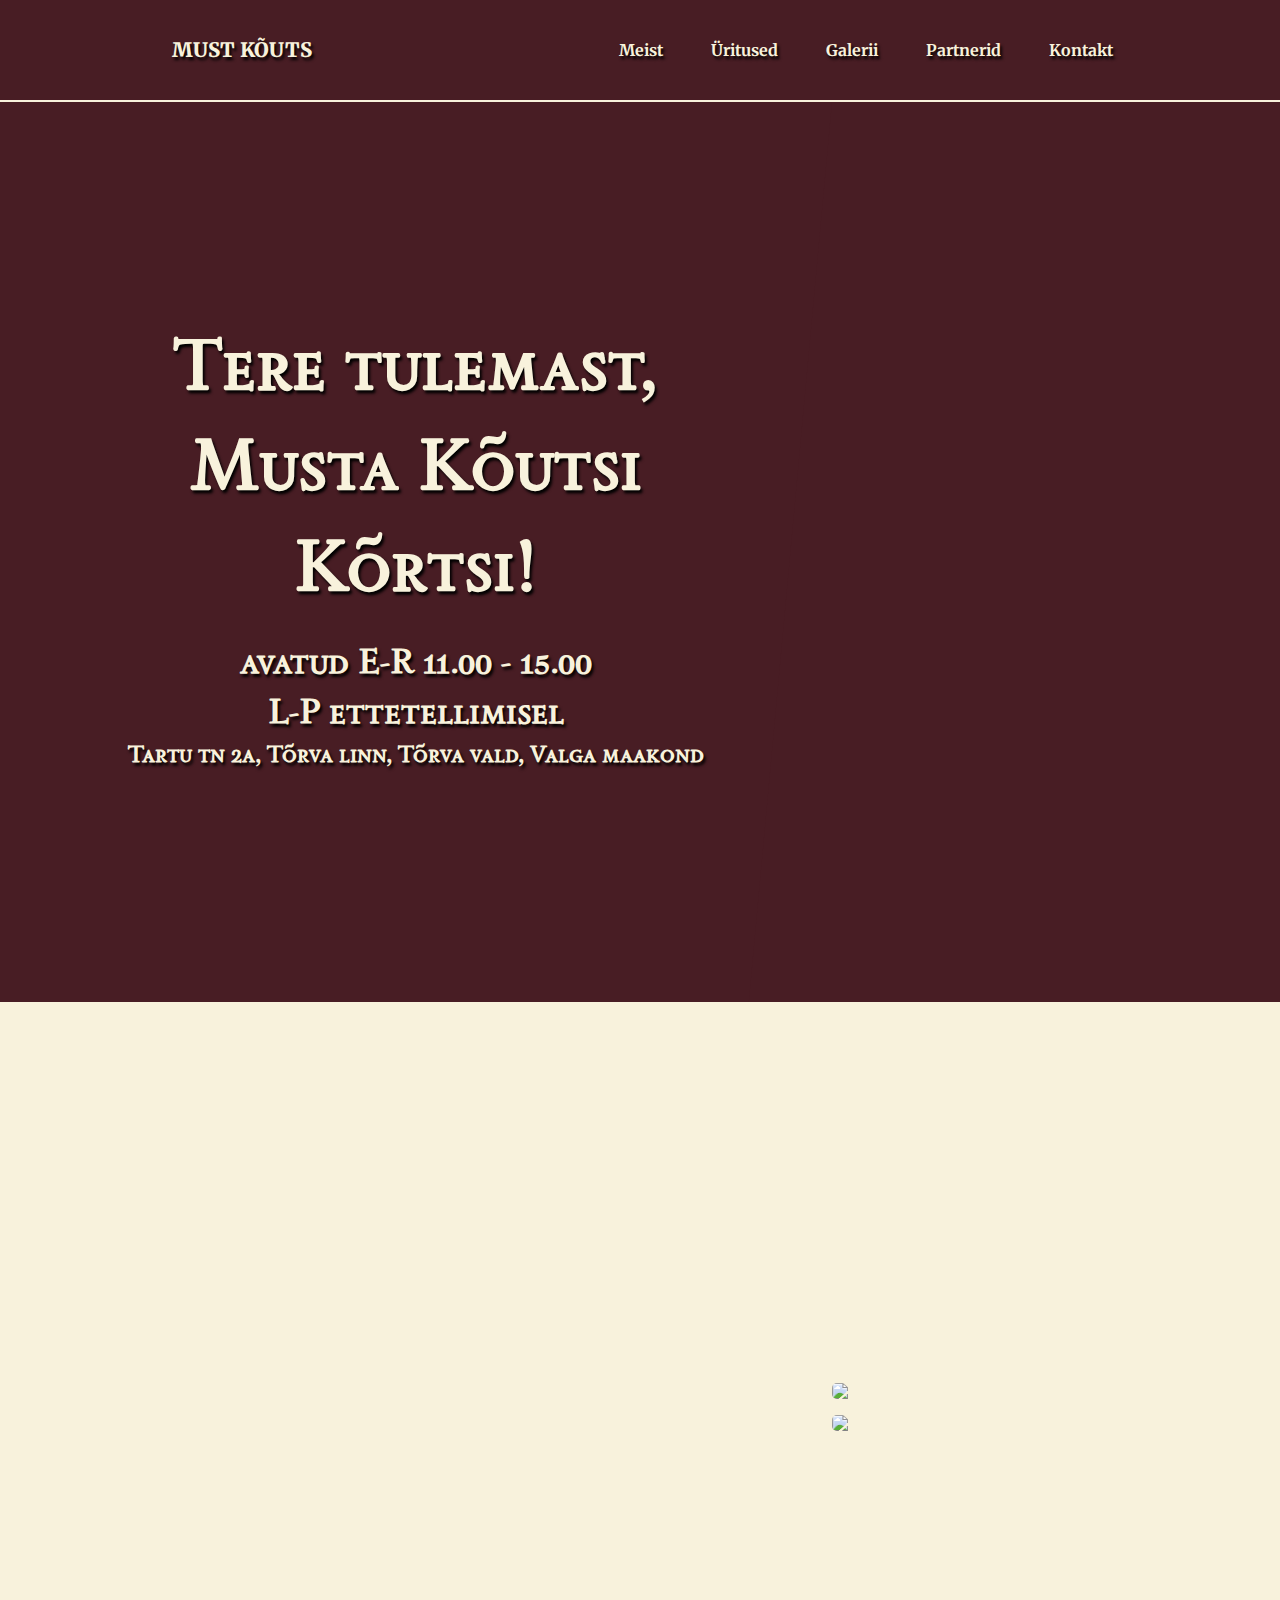
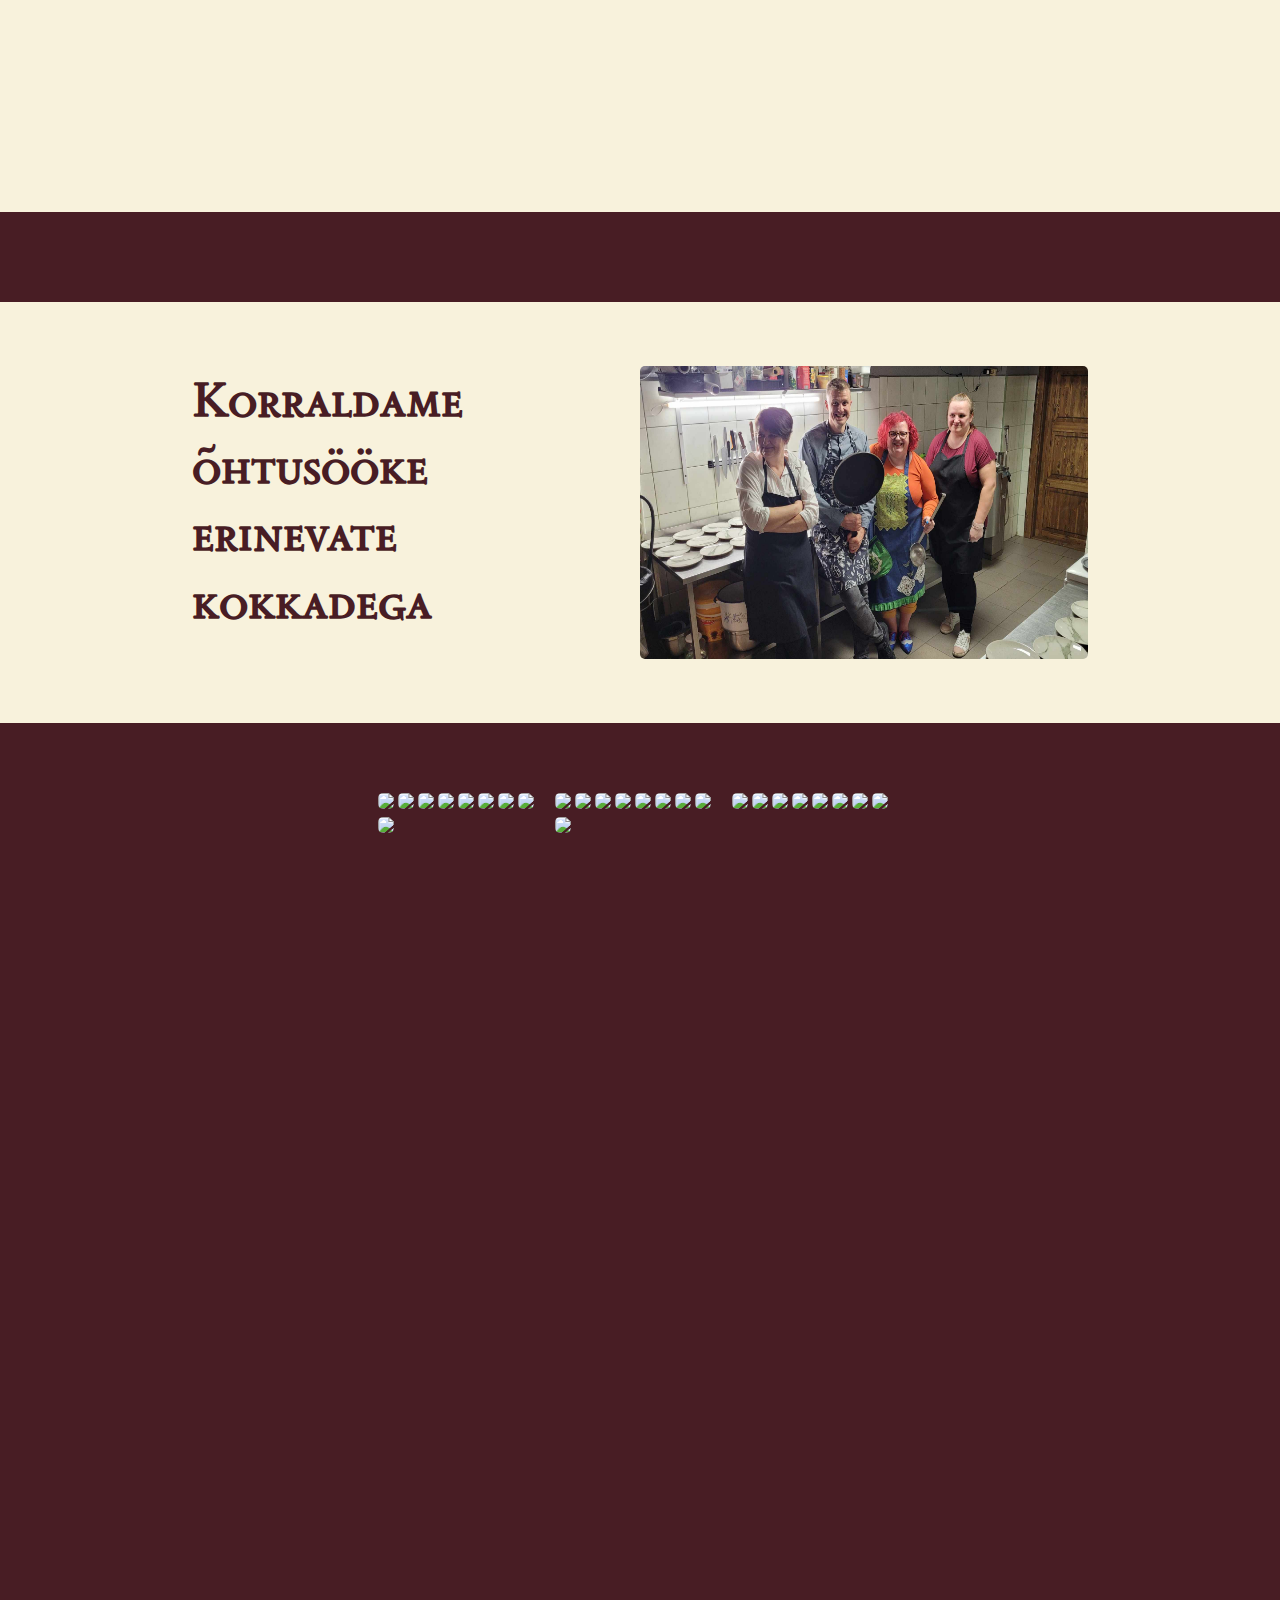
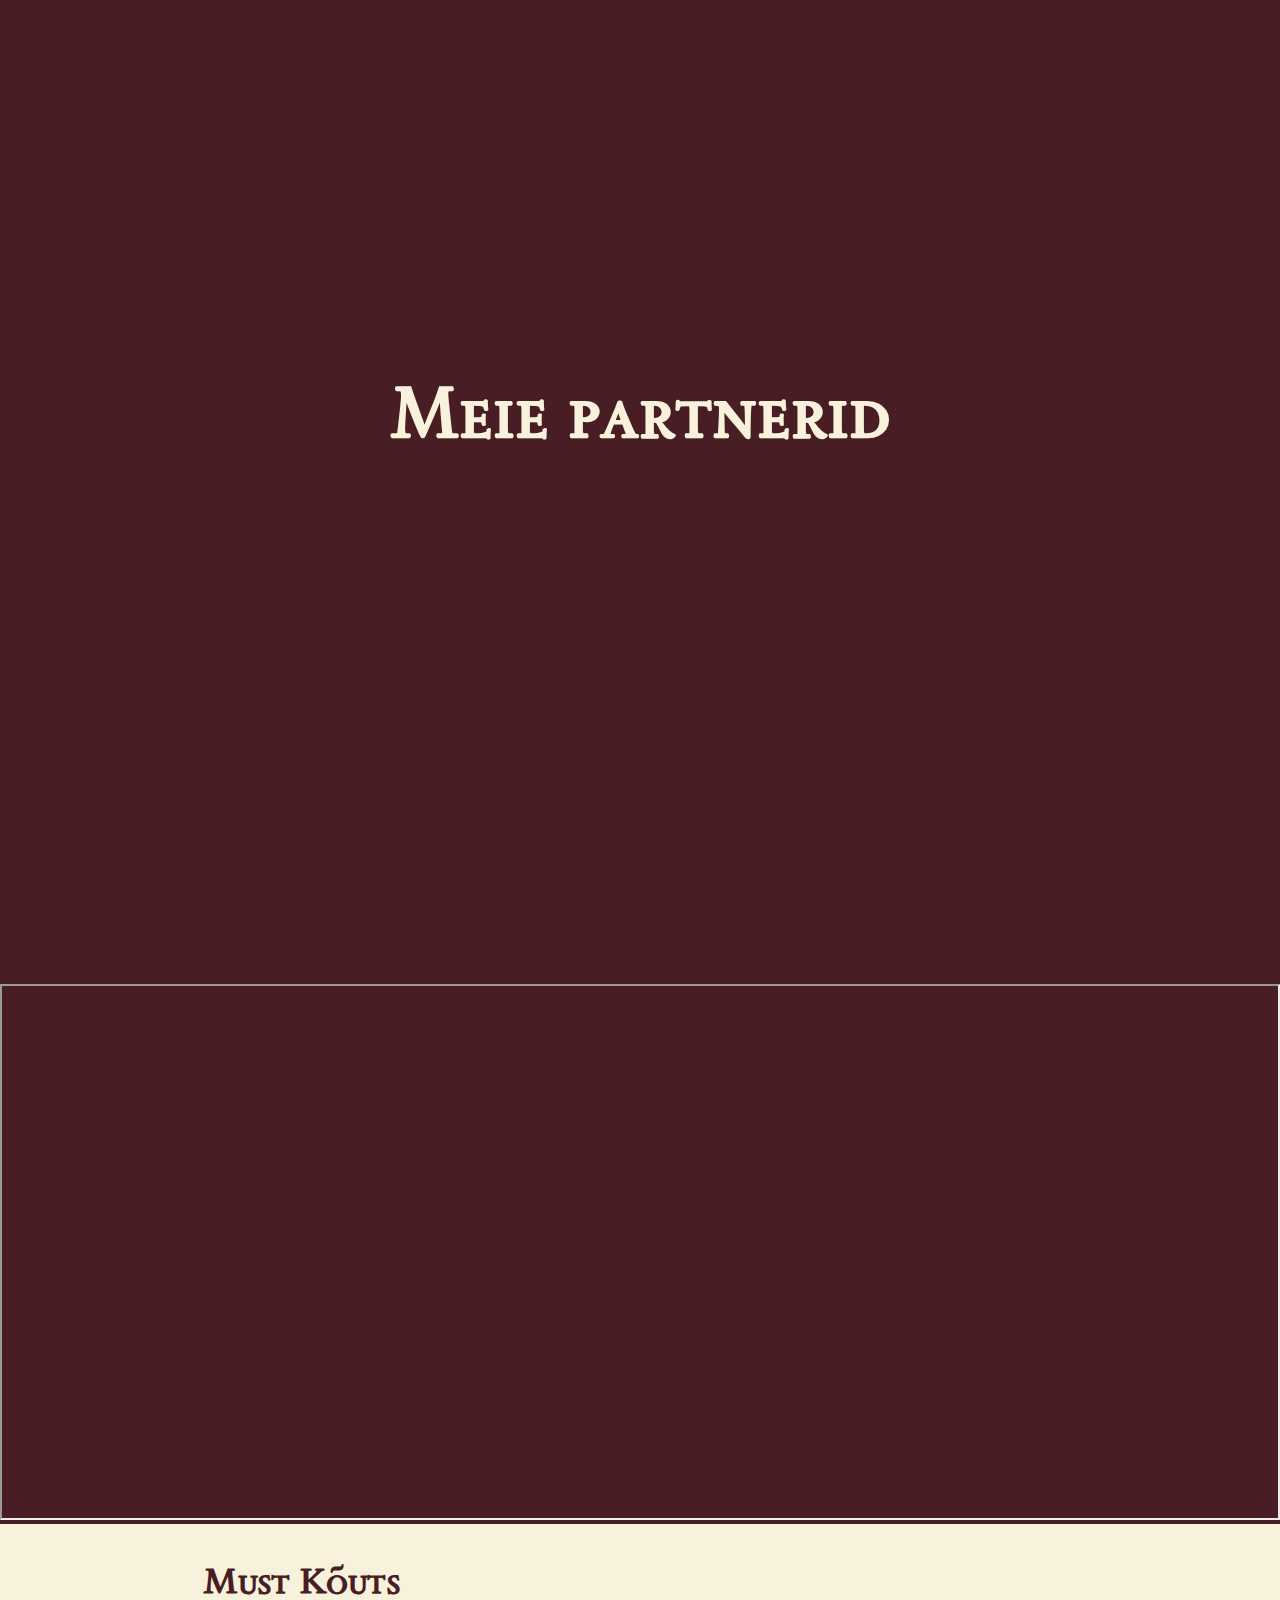
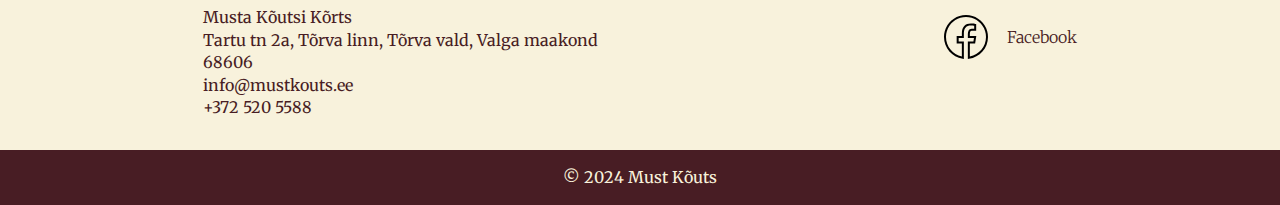
==== commit 23874c4f: "minor changes" ====
--- a/index.html
+++ b/index.html
@@ -4,8 +4,13 @@
 <head>
     <meta charset="UTF-8">
     <meta name="viewport" content="width=device-width, initial-scale=1.0">
-    <title>Document</title>
+    <meta name="description" content="Musta kõutsi ametlik koduleht.">
     <link rel="stylesheet" href="./styles/index.css"/>
+    <link rel="apple-touch-icon" sizes="180x180" href="./public/apple-touch-icon.png">
+    <link rel="icon" type="image/png" sizes="32x32" href="./public//favicon-32x32.png">
+    <link rel="icon" type="image/png" sizes="16x16" href="./public/favicon-16x16.png">
+    <link rel="manifest" href="/site.webmanifest">
+    <title>Must Kõuts</title>
 </head>
 
 
@@ -32,7 +37,7 @@
             </h1>
             <div class="header-nav" id="headerNav">
                 <a href="#about">Meist</a>
-                <a href="#menu">Grupimenüü</a>
+                <!-- <a href="#menu">Grupimenüü</a> -->
                 <a href="#events">Üritused</a>
                 <a href="#gallery">Galerii</a>
                 <a href="#partners">Partnerid</a>
@@ -75,8 +80,8 @@
                     </div> 
                 </div>
                 <div class="about-images">
-                    <img src="./assets/img/1.webp">
-                    <img src="./assets/img/15.webp">
+                    <img src="./assets/img/1.jpg">
+                    <img src="./assets/img/15.jpg">
                 </div>
             </div>
         </section>
@@ -114,59 +119,52 @@
                 <div class="events">
                     <div class="event show">
                         <div class="event-text">
-                            <h2>Joel Ostrat käis külas</h2>
-                            <b>Ürituse kirjeldus</b>
-                        </div>
-                        <img src="./assets/img/magustoit-mustakõutsikõrts-visittorva.webp">
-                    </div>
-                    <div class="event show">
-                        <div class="event-text">
-                            <h2>Mingi muu üritus</h2>
-                            <b>                        Lorem ipsum dolor sit amet, consectetur adipiscing elit, sed do eiusmod tempor incididunt ut labore et dolore magna aliqua. Ut enim ad minim veniam, quis nostrud exercitation ullamco laboris nisi ut aliquip ex ea commodo consequat. Duis aute irure dolor in reprehenderit in voluptate velit esse cillum dolore eu fugiat nulla pariatur. Excepteur sint occaecat cupidatat non proident, sunt in culpa qui officia deserunt mollit anim id est laborum.
-                            </b>
-                        </div>
-                        <img src="./assets/img/magustoit-mustakõutsikõrts-visittorva.webp"> 
-                    </div>
-                </div>
-
-                <a class="prev" onclick="plusEvents(-1)">&#10094;</a>
-                <a class="next" onclick="plusEvents(1)">&#10095;</a>
+                            <h2>Korraldame õhtusööke erinevate kokkadega</h2>
+                        </div>
+                        <div class="event-image">
+                            <img src="./assets/img/event1/ostrat1.jpg" alt="Joel Ostrat">
+                        </div>
+                    </div>
+                </div>
+
+                <a id="prev" onclick="plusEvents(-1)" class="navigate" href="javascript:void(0);">&#10094;</a>
+                <a id="next" onclick="plusEvents(1)" class="navigate" href="javascript:void(0);">&#10095;</a>
             </div>
         </section>
         <section id="gallery">
             <div class="gallery-container">
                 <div class="row">
                     <div class="column">
-                        <img src="./assets/img/mustkõuts-visittorva-visitestonia.webp" class="gallery-image">
-                        <img src="./assets/img/mustkõuts-suursaal-visittorva.webp" class="gallery-image">
-                        <img src="./assets/img/mustakõutsi-visittorva-visitestonia.webp" class="gallery-image">
-                        <img src="./assets/img/mustk-visittorva-visitviljandi2.webp" class="gallery-image">
-                        <img src="./assets/img/2.webp" class="gallery-image">          
-                        <img src="./assets/img/5.webp" class="gallery-image">
-                        <img src="./assets/img/9.webp" class="gallery-image"> 
-                        <img src="./assets/img/12.webp" class="gallery-image">   
-                        <img src="./assets/img/15.webp" class="gallery-image">  
+                        <img src="./assets/img/mustkõuts-visittorva-visitestonia.jpg" class="gallery-image">
+                        <img src="./assets/img/mustkõuts-suursaal-visittorva.jpg" class="gallery-image">
+                        <img src="./assets/img/mustakõutsi-visittorva-visitestonia.jpg" class="gallery-image">
+                        <img src="./assets/img/mustk-visittorva-visitviljandi2.jpg" class="gallery-image">
+                        <img src="./assets/img/2.jpg" class="gallery-image">          
+                        <img src="./assets/img/5.jpg" class="gallery-image">
+                        <img src="./assets/img/9.jpg" class="gallery-image"> 
+                        <img src="./assets/img/12.jpg" class="gallery-image">   
+                        <img src="./assets/img/15.jpg" class="gallery-image">  
                     </div>
                     <div class="column">
-                        <img src="./assets/img/mustkõuts-terrass-visittorva.webp" class="gallery-image">
-                        <img src="./assets/img/mustkõuts-visittorva1.webp" class="gallery-image">
-                        <img src="./assets/img/puhkenurk-mustkõuts-tõrva.webp" class="gallery-image">
-                        <img src="./assets/img/1.webp" class="gallery-image">
-                        <img src="./assets/img/7.webp" class="gallery-image">
-                        <img src="./assets/img/8.webp" class="gallery-image">
-                        <img src="./assets/img/11.webp" class="gallery-image">
-                        <img src="./assets/img/14.webp" class="gallery-image">
-                        <img src="./assets/img/17.webp" class="gallery-image">
+                        <img src="./assets/img/mustkõuts-terrass-visittorva.jpg" class="gallery-image">
+                        <img src="./assets/img/mustkõuts-visittorva1.jpg" class="gallery-image">
+                        <img src="./assets/img/puhkenurk-mustkõuts-tõrva.jpg" class="gallery-image">
+                        <img src="./assets/img/1.jpg" class="gallery-image">
+                        <img src="./assets/img/7.jpg" class="gallery-image">
+                        <img src="./assets/img/8.jpg" class="gallery-image">
+                        <img src="./assets/img/11.jpg" class="gallery-image">
+                        <img src="./assets/img/14.jpg" class="gallery-image">
+                        <img src="./assets/img/17.jpg" class="gallery-image">
                     </div>
                     <div class="column">
-                        <img src="./assets/img/mustkõuts-visittorva.webp" class="gallery-image">
-                        <img src="./assets/img/magustoit-mustakõutsikõrts-visittorva.webp" class="gallery-image">
-                        <img src="./assets/img/kõrtsisissepääs-mustkõuts-visittorva.webp" class="gallery-image">
-                        <img src="./assets/img/3.webp" class="gallery-image">
-                        <img src="./assets/img/6.webp" class="gallery-image">
-                        <img src="./assets/img/10.webp" class="gallery-image">
-                        <img src="./assets/img/13.webp" class="gallery-image">
-                        <img src="./assets/img/16.webp" class="gallery-image">
+                        <img src="./assets/img/mustkõuts-visittorva.jpg" class="gallery-image">
+                        <img src="./assets/img/magustoit-mustakõutsikõrts-visittorva.jpg" class="gallery-image">
+                        <img src="./assets/img/kõrtsisissepääs-mustkõuts-visittorva.jpg" class="gallery-image">
+                        <img src="./assets/img/3.jpg" class="gallery-image">
+                        <img src="./assets/img/6.jpg" class="gallery-image">
+                        <img src="./assets/img/10.jpg" class="gallery-image">
+                        <img src="./assets/img/13.jpg" class="gallery-image">
+                        <img src="./assets/img/16.jpg" class="gallery-image">
                     </div>
                 </div>
             </div>
--- a/styles/index.css
+++ b/styles/index.css
@@ -23,6 +23,12 @@
     line-height: 1.4;
 }
 
+@media screen and (max-width: 1024px){
+    body{
+        margin: 1em;
+    }
+}
+
 h1{
     font-size: 72px;
     font-weight: 900;
@@ -42,6 +48,10 @@
     font-size: 24px;
     font-weight: 900;
     font-family: "Sedan SC", serif;
+}
+
+b{
+    font-size: 1em;
 }
 
 
@@ -173,7 +183,7 @@
     display: flex;
     align-items: center;
     height: 100vh;
-    background-image: url(../assets/img/mustkõuts-suursaal-visittorva.webp);
+    background-image: url(../assets/img/mustkõuts-suursaal-visittorva.jpg);
     background-size: cover;
     transition: all 0.5s;
 }
@@ -305,6 +315,7 @@
 @media screen and (max-width: 1024px){
     .about-container{
         flex-direction: column;
+        border-radius: 10px;
     }
     .about-container h1{
         text-align: center;
@@ -372,6 +383,9 @@
 }
 
 @media screen and (max-width: 1024px){
+    .menu-container{
+        border-radius: 10px;
+    }
     .menu-header{
         padding: 2em;
     }
@@ -387,7 +401,7 @@
 
 section[id="events"]{
     scroll-padding-top: 100px;
-    min-height: 60vh;
+    min-height: 50vh;
     margin-bottom: 2em;
 }
 
@@ -407,25 +421,31 @@
     opacity: 0;
     justify-content: space-around;
     padding: 5%;    
-    min-height: 50vh;
+    min-height: 40vh;
     width: 80%;
     color:#481D24;
     transition: all 0.4s;
 }
+.event-image{
+    display: flex;
+    flex: 1;
+}
 .event img{
-    width: 30%;
+    width: 100%;
     border-radius: 5px;
 }
 .event-text{
     display: flex;
     flex-direction: column;
-    width: 50%;
+    justify-content: center;
+    flex: 1;
 }
 .event-text h2{
     padding-bottom: 0.5em;
 }
   
-.prev, .next {
+.navigate {
+    display: none;
     cursor: pointer;
     position: absolute;
     width: auto;
@@ -439,17 +459,12 @@
     user-select: none;
 }
 
-.next {
+.navigate {
     right: 20px;
     border-radius: 3px;
 }
 
-.prev{
-    left: 20px;
-    border-radius: 3px;
-}
-
-.prev:hover, .next:hover {
+.navigate {
     text-decoration: none;
     background-color: #481D24;
     color:#F8F2DC;
@@ -460,6 +475,9 @@
 }
 
 @media screen and (max-width: 1024px){
+    .events{
+        border-radius: 10px;
+    }
     .event{
         flex-direction: column;
         gap: 1em;
@@ -568,7 +586,7 @@
         gap: 1em;
     }
     .partner{
-        width: 90%;
+        width: 100%;
     }
 }
 
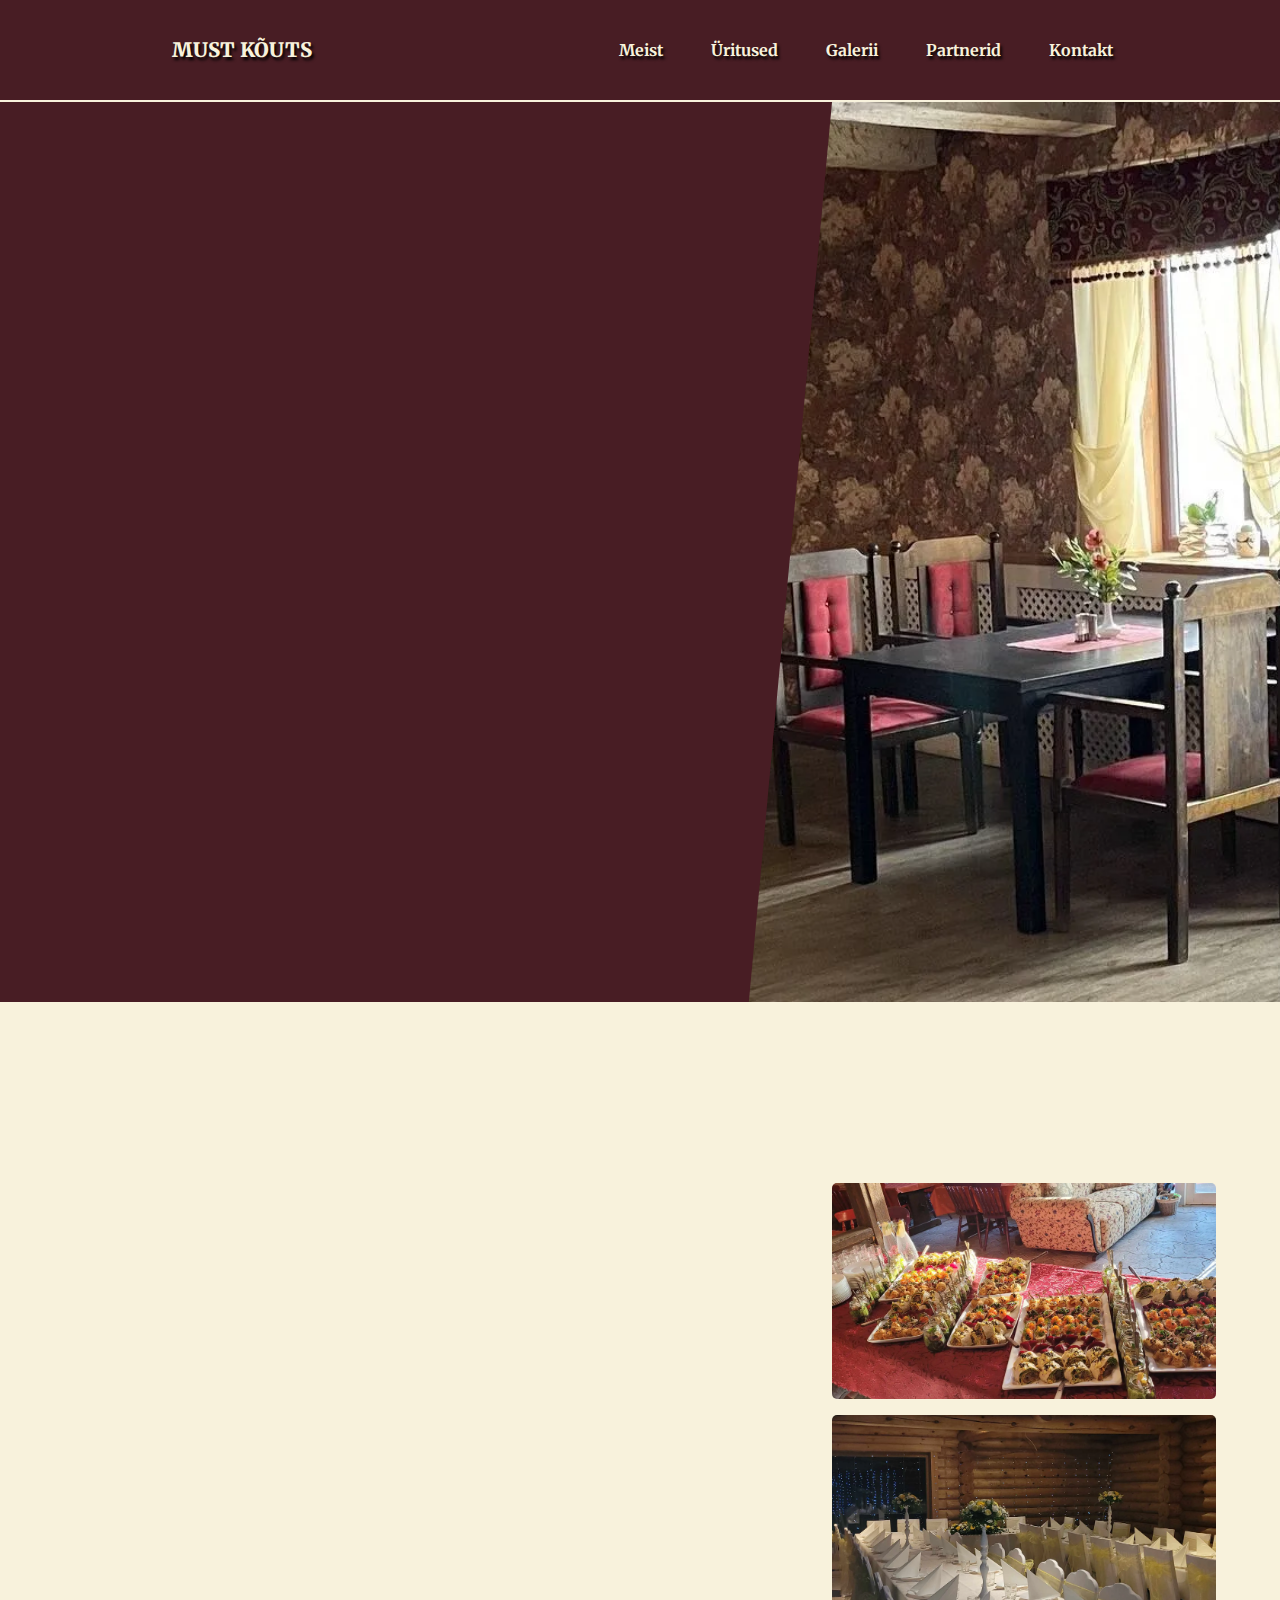
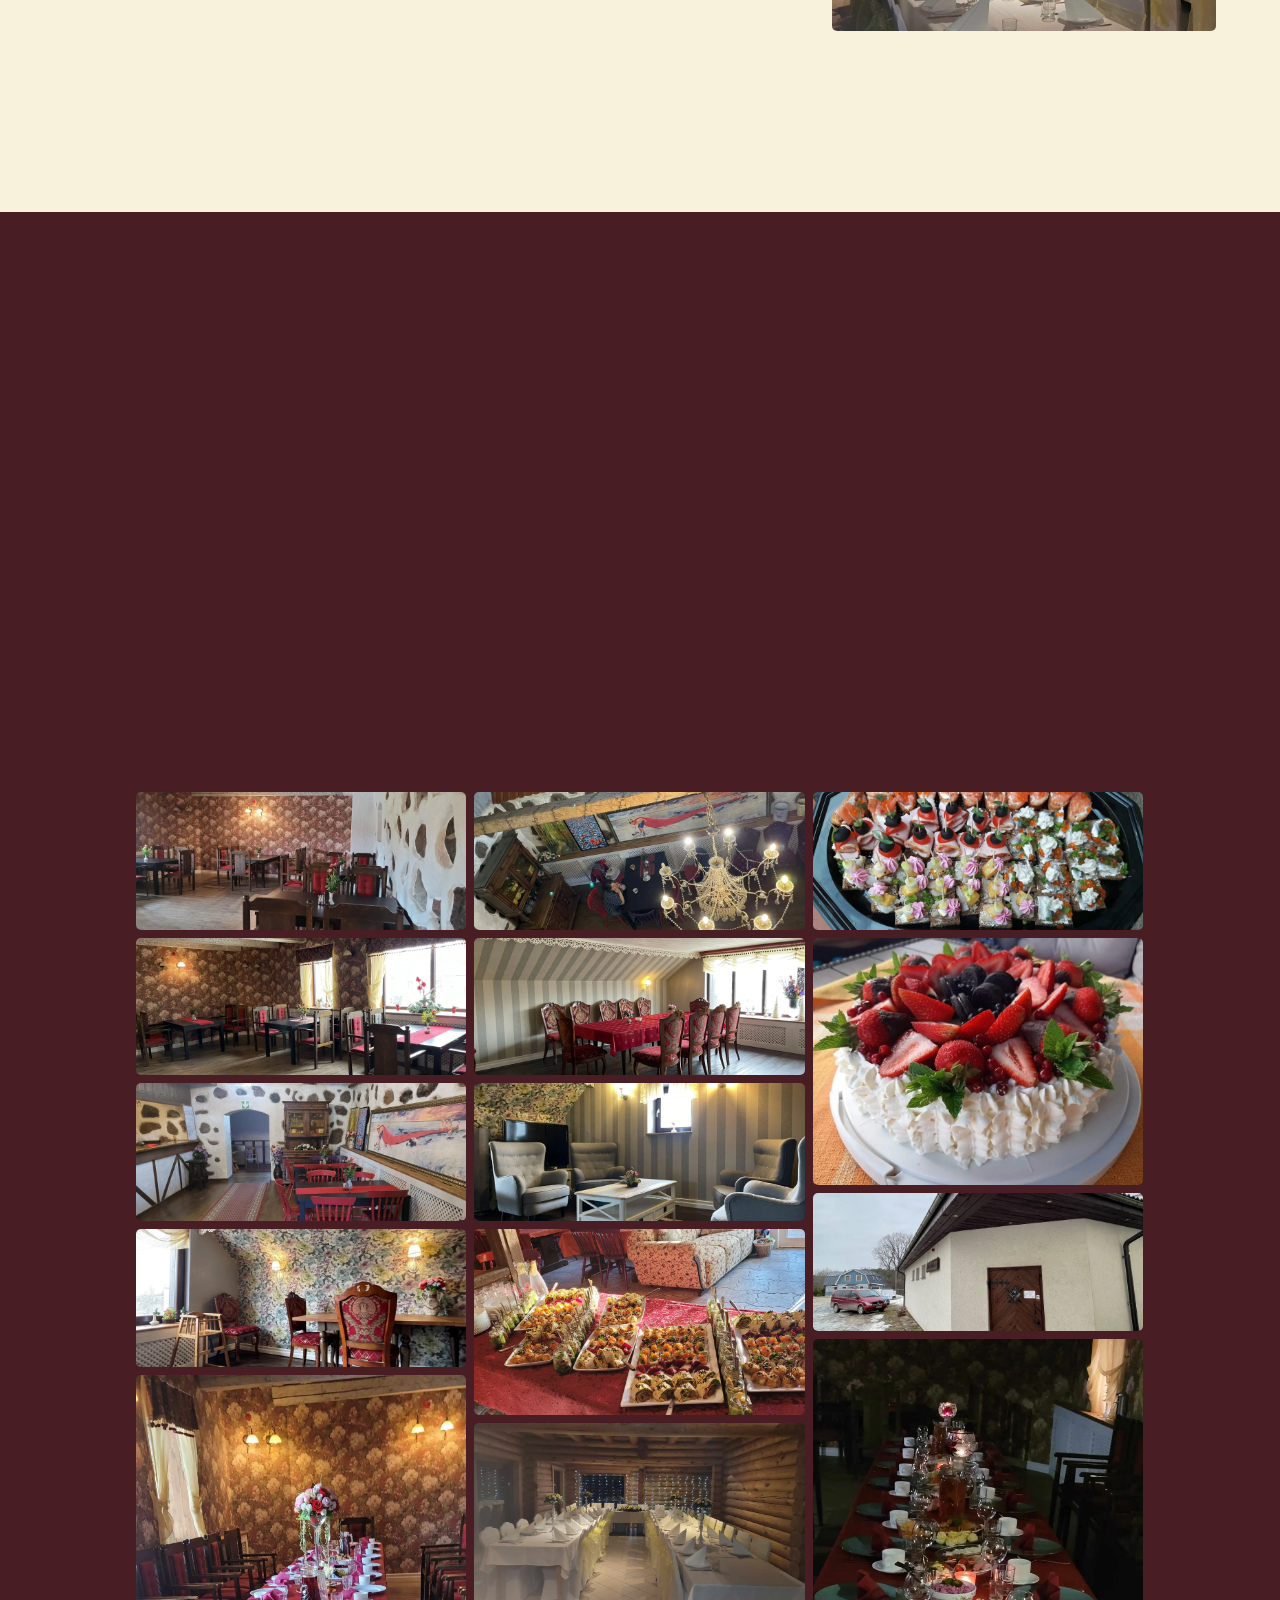
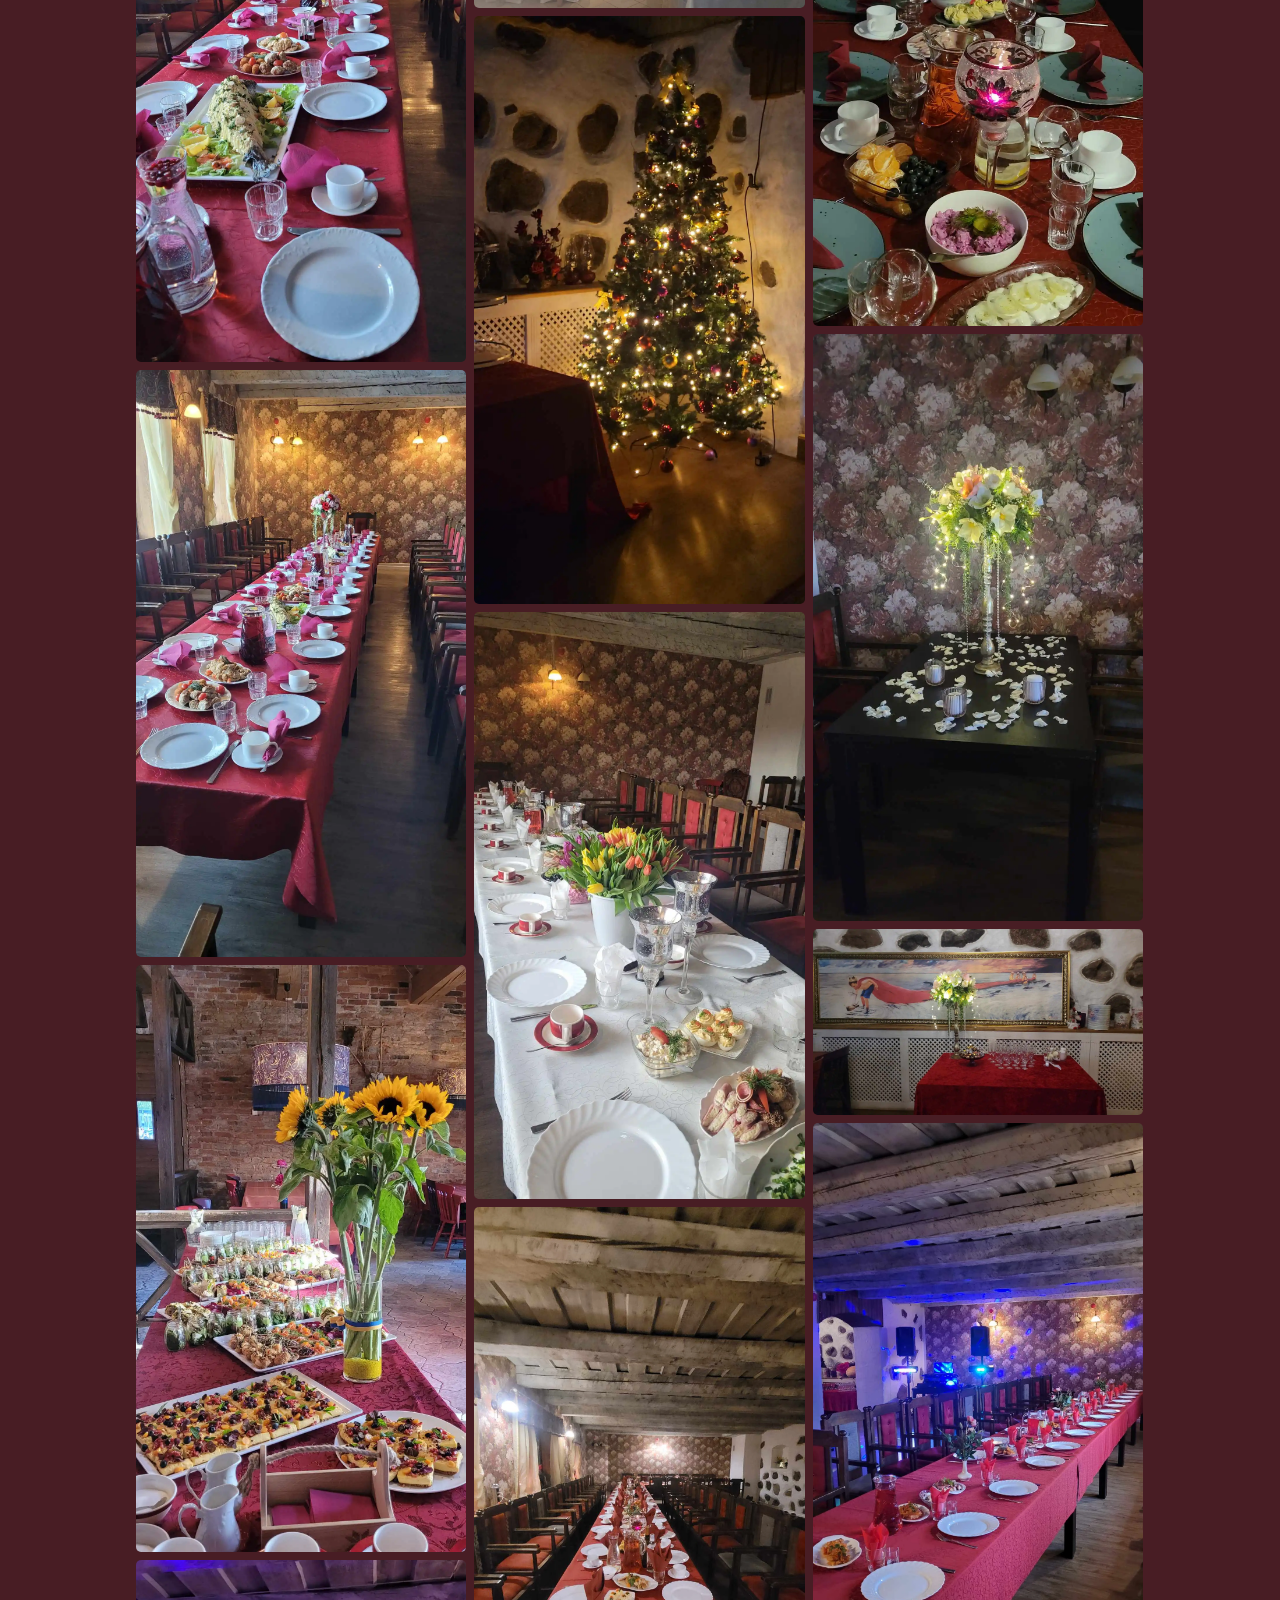
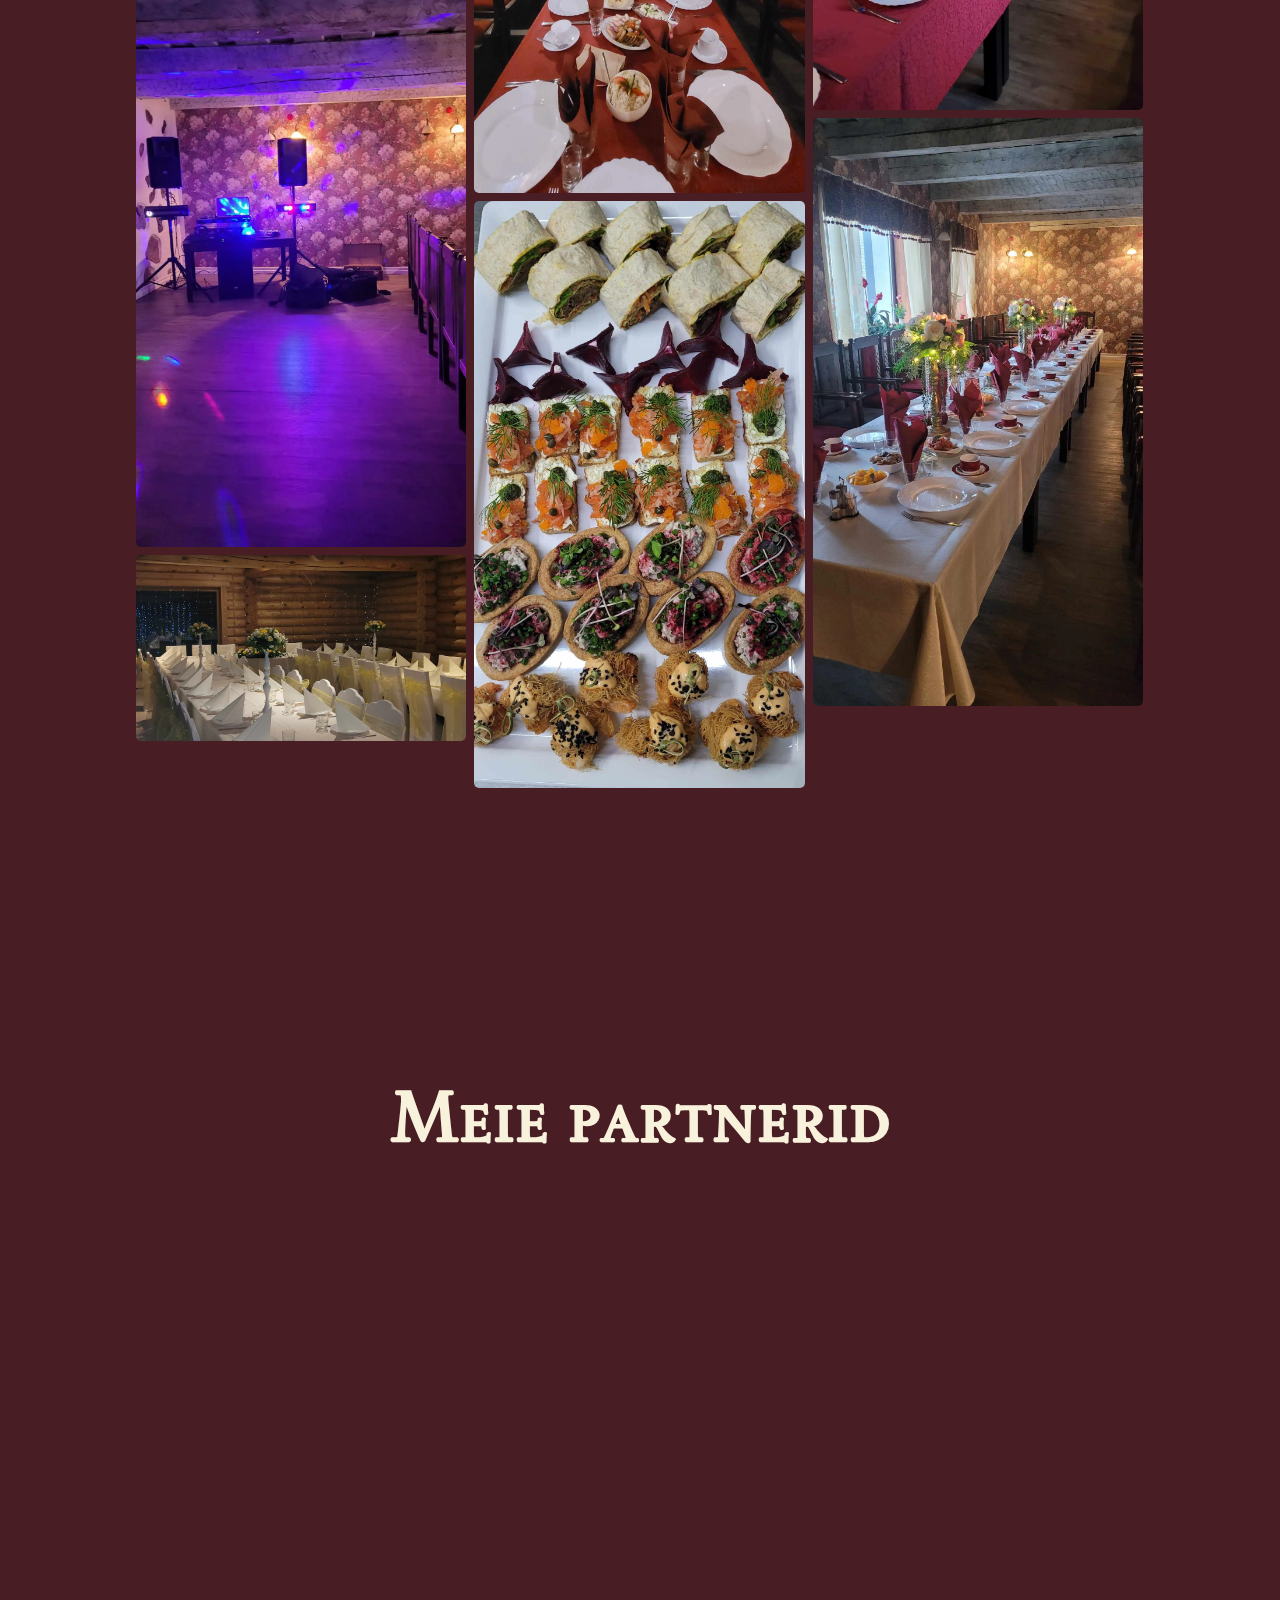
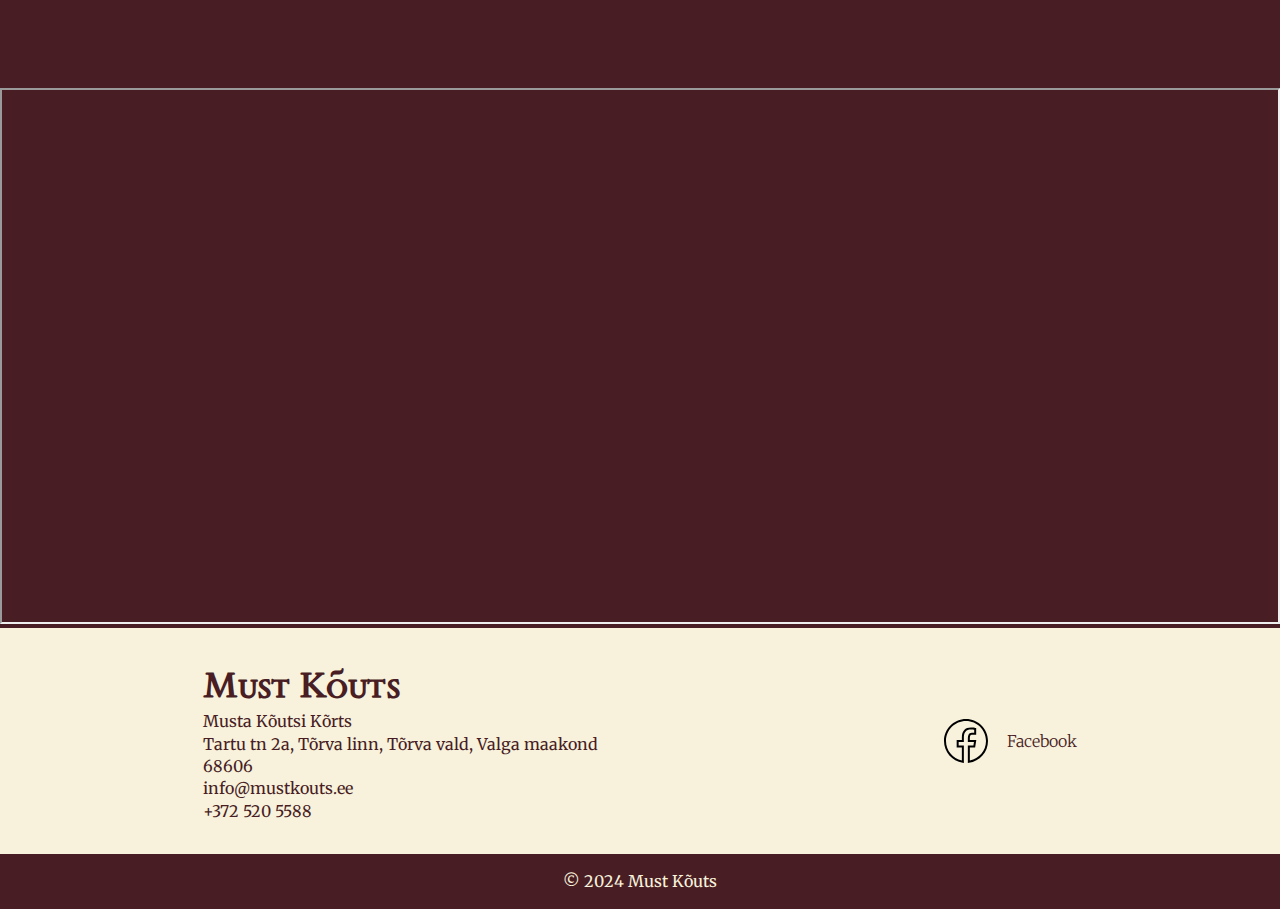
==== commit 0646bb80: "Merge branch 'master' of https://github.com/gitTanzj/must-kouts" ====
--- a/index.html
+++ b/index.html
@@ -80,8 +80,8 @@
                     </div> 
                 </div>
                 <div class="about-images">
-                    <img src="./assets/img/1.jpg">
-                    <img src="./assets/img/15.jpg">
+                    <img src="./assets/img/1.webp">
+                    <img src="./assets/img/15.webp">
                 </div>
             </div>
         </section>
@@ -121,9 +121,16 @@
                         <div class="event-text">
                             <h2>Korraldame õhtusööke erinevate kokkadega</h2>
                         </div>
-                        <div class="event-image">
-                            <img src="./assets/img/event1/ostrat1.jpg" alt="Joel Ostrat">
-                        </div>
+
+                        <img src="./assets/img/magustoit-mustakõutsikõrts-visittorva.webp">
+                    </div>
+                    <div class="event show">
+                        <div class="event-text">
+                            <h2>Mingi muu üritus</h2>
+                            <b>                        Lorem ipsum dolor sit amet, consectetur adipiscing elit, sed do eiusmod tempor incididunt ut labore et dolore magna aliqua. Ut enim ad minim veniam, quis nostrud exercitation ullamco laboris nisi ut aliquip ex ea commodo consequat. Duis aute irure dolor in reprehenderit in voluptate velit esse cillum dolore eu fugiat nulla pariatur. Excepteur sint occaecat cupidatat non proident, sunt in culpa qui officia deserunt mollit anim id est laborum.
+                            </b>
+                        </div>
+                        <img src="./assets/img/magustoit-mustakõutsikõrts-visittorva.webp"> 
                     </div>
                 </div>
 
@@ -135,36 +142,36 @@
             <div class="gallery-container">
                 <div class="row">
                     <div class="column">
-                        <img src="./assets/img/mustkõuts-visittorva-visitestonia.jpg" class="gallery-image">
-                        <img src="./assets/img/mustkõuts-suursaal-visittorva.jpg" class="gallery-image">
-                        <img src="./assets/img/mustakõutsi-visittorva-visitestonia.jpg" class="gallery-image">
-                        <img src="./assets/img/mustk-visittorva-visitviljandi2.jpg" class="gallery-image">
-                        <img src="./assets/img/2.jpg" class="gallery-image">          
-                        <img src="./assets/img/5.jpg" class="gallery-image">
-                        <img src="./assets/img/9.jpg" class="gallery-image"> 
-                        <img src="./assets/img/12.jpg" class="gallery-image">   
-                        <img src="./assets/img/15.jpg" class="gallery-image">  
+                        <img src="./assets/img/mustkõuts-visittorva-visitestonia.webp" class="gallery-image">
+                        <img src="./assets/img/mustkõuts-suursaal-visittorva.webp" class="gallery-image">
+                        <img src="./assets/img/mustakõutsi-visittorva-visitestonia.webp" class="gallery-image">
+                        <img src="./assets/img/mustk-visittorva-visitviljandi2.webp" class="gallery-image">
+                        <img src="./assets/img/2.webp" class="gallery-image">          
+                        <img src="./assets/img/5.webp" class="gallery-image">
+                        <img src="./assets/img/9.webp" class="gallery-image"> 
+                        <img src="./assets/img/12.webp" class="gallery-image">   
+                        <img src="./assets/img/15.webp" class="gallery-image">  
                     </div>
                     <div class="column">
-                        <img src="./assets/img/mustkõuts-terrass-visittorva.jpg" class="gallery-image">
-                        <img src="./assets/img/mustkõuts-visittorva1.jpg" class="gallery-image">
-                        <img src="./assets/img/puhkenurk-mustkõuts-tõrva.jpg" class="gallery-image">
-                        <img src="./assets/img/1.jpg" class="gallery-image">
-                        <img src="./assets/img/7.jpg" class="gallery-image">
-                        <img src="./assets/img/8.jpg" class="gallery-image">
-                        <img src="./assets/img/11.jpg" class="gallery-image">
-                        <img src="./assets/img/14.jpg" class="gallery-image">
-                        <img src="./assets/img/17.jpg" class="gallery-image">
+                        <img src="./assets/img/mustkõuts-terrass-visittorva.webp" class="gallery-image">
+                        <img src="./assets/img/mustkõuts-visittorva1.webp" class="gallery-image">
+                        <img src="./assets/img/puhkenurk-mustkõuts-tõrva.webp" class="gallery-image">
+                        <img src="./assets/img/1.webp" class="gallery-image">
+                        <img src="./assets/img/7.webp" class="gallery-image">
+                        <img src="./assets/img/8.webp" class="gallery-image">
+                        <img src="./assets/img/11.webp" class="gallery-image">
+                        <img src="./assets/img/14.webp" class="gallery-image">
+                        <img src="./assets/img/17.webp" class="gallery-image">
                     </div>
                     <div class="column">
-                        <img src="./assets/img/mustkõuts-visittorva.jpg" class="gallery-image">
-                        <img src="./assets/img/magustoit-mustakõutsikõrts-visittorva.jpg" class="gallery-image">
-                        <img src="./assets/img/kõrtsisissepääs-mustkõuts-visittorva.jpg" class="gallery-image">
-                        <img src="./assets/img/3.jpg" class="gallery-image">
-                        <img src="./assets/img/6.jpg" class="gallery-image">
-                        <img src="./assets/img/10.jpg" class="gallery-image">
-                        <img src="./assets/img/13.jpg" class="gallery-image">
-                        <img src="./assets/img/16.jpg" class="gallery-image">
+                        <img src="./assets/img/mustkõuts-visittorva.webp" class="gallery-image">
+                        <img src="./assets/img/magustoit-mustakõutsikõrts-visittorva.webp" class="gallery-image">
+                        <img src="./assets/img/kõrtsisissepääs-mustkõuts-visittorva.webp" class="gallery-image">
+                        <img src="./assets/img/3.webp" class="gallery-image">
+                        <img src="./assets/img/6.webp" class="gallery-image">
+                        <img src="./assets/img/10.webp" class="gallery-image">
+                        <img src="./assets/img/13.webp" class="gallery-image">
+                        <img src="./assets/img/16.webp" class="gallery-image">
                     </div>
                 </div>
             </div>
--- a/styles/index.css
+++ b/styles/index.css
@@ -183,7 +183,7 @@
     display: flex;
     align-items: center;
     height: 100vh;
-    background-image: url(../assets/img/mustkõuts-suursaal-visittorva.jpg);
+    background-image: url(../assets/img/mustkõuts-suursaal-visittorva.webp);
     background-size: cover;
     transition: all 0.5s;
 }
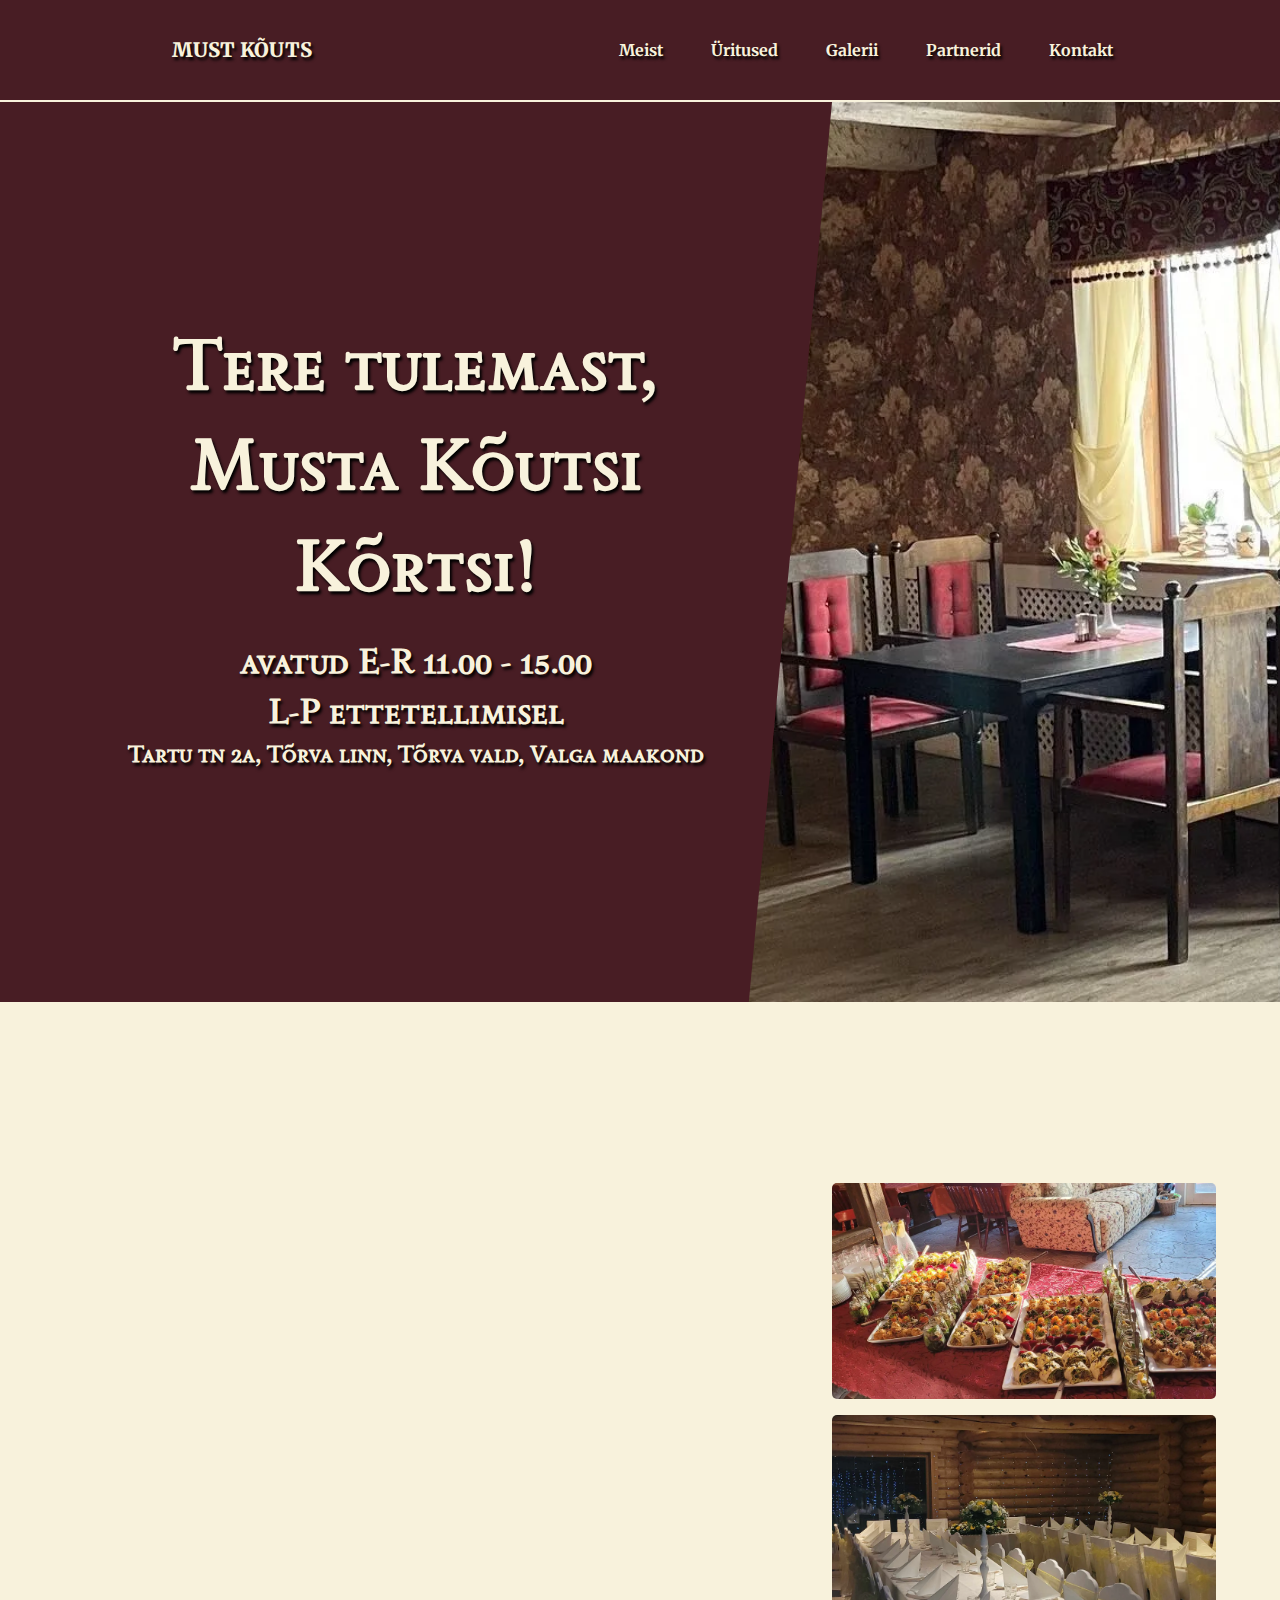
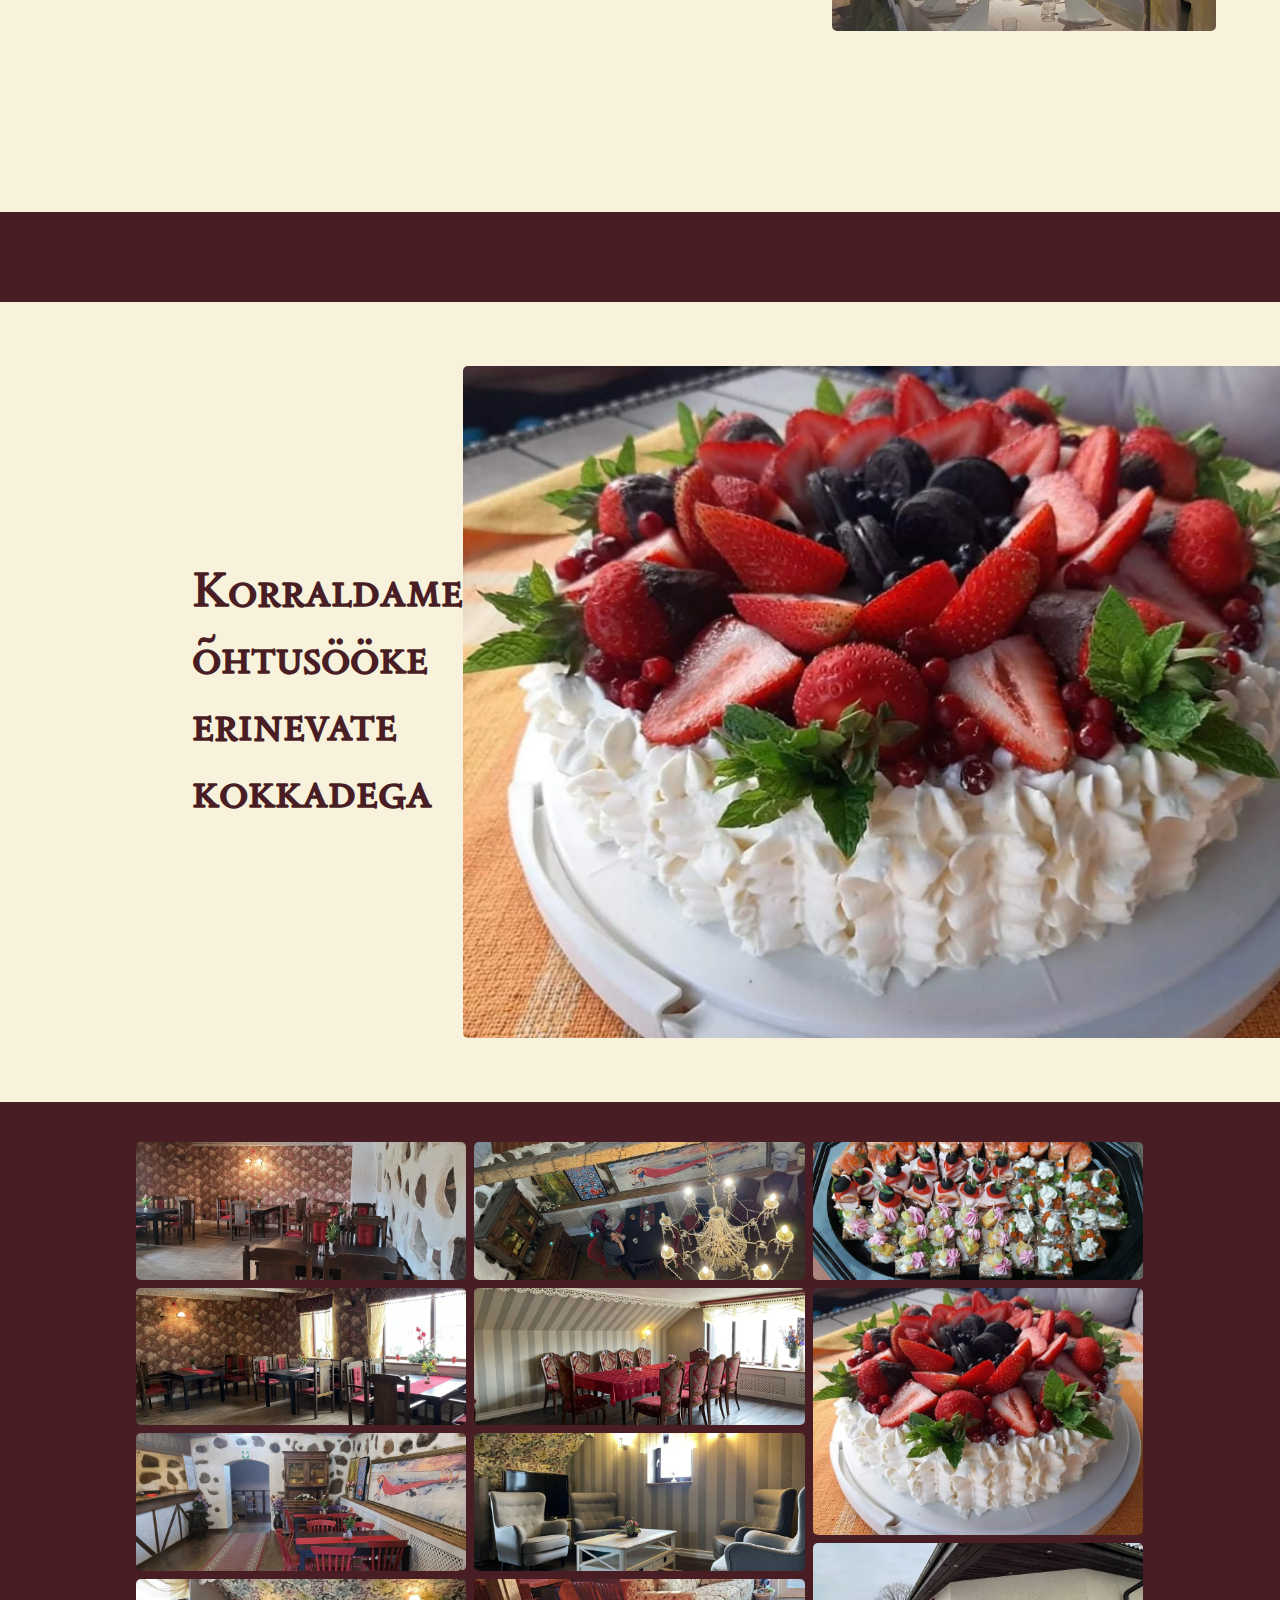
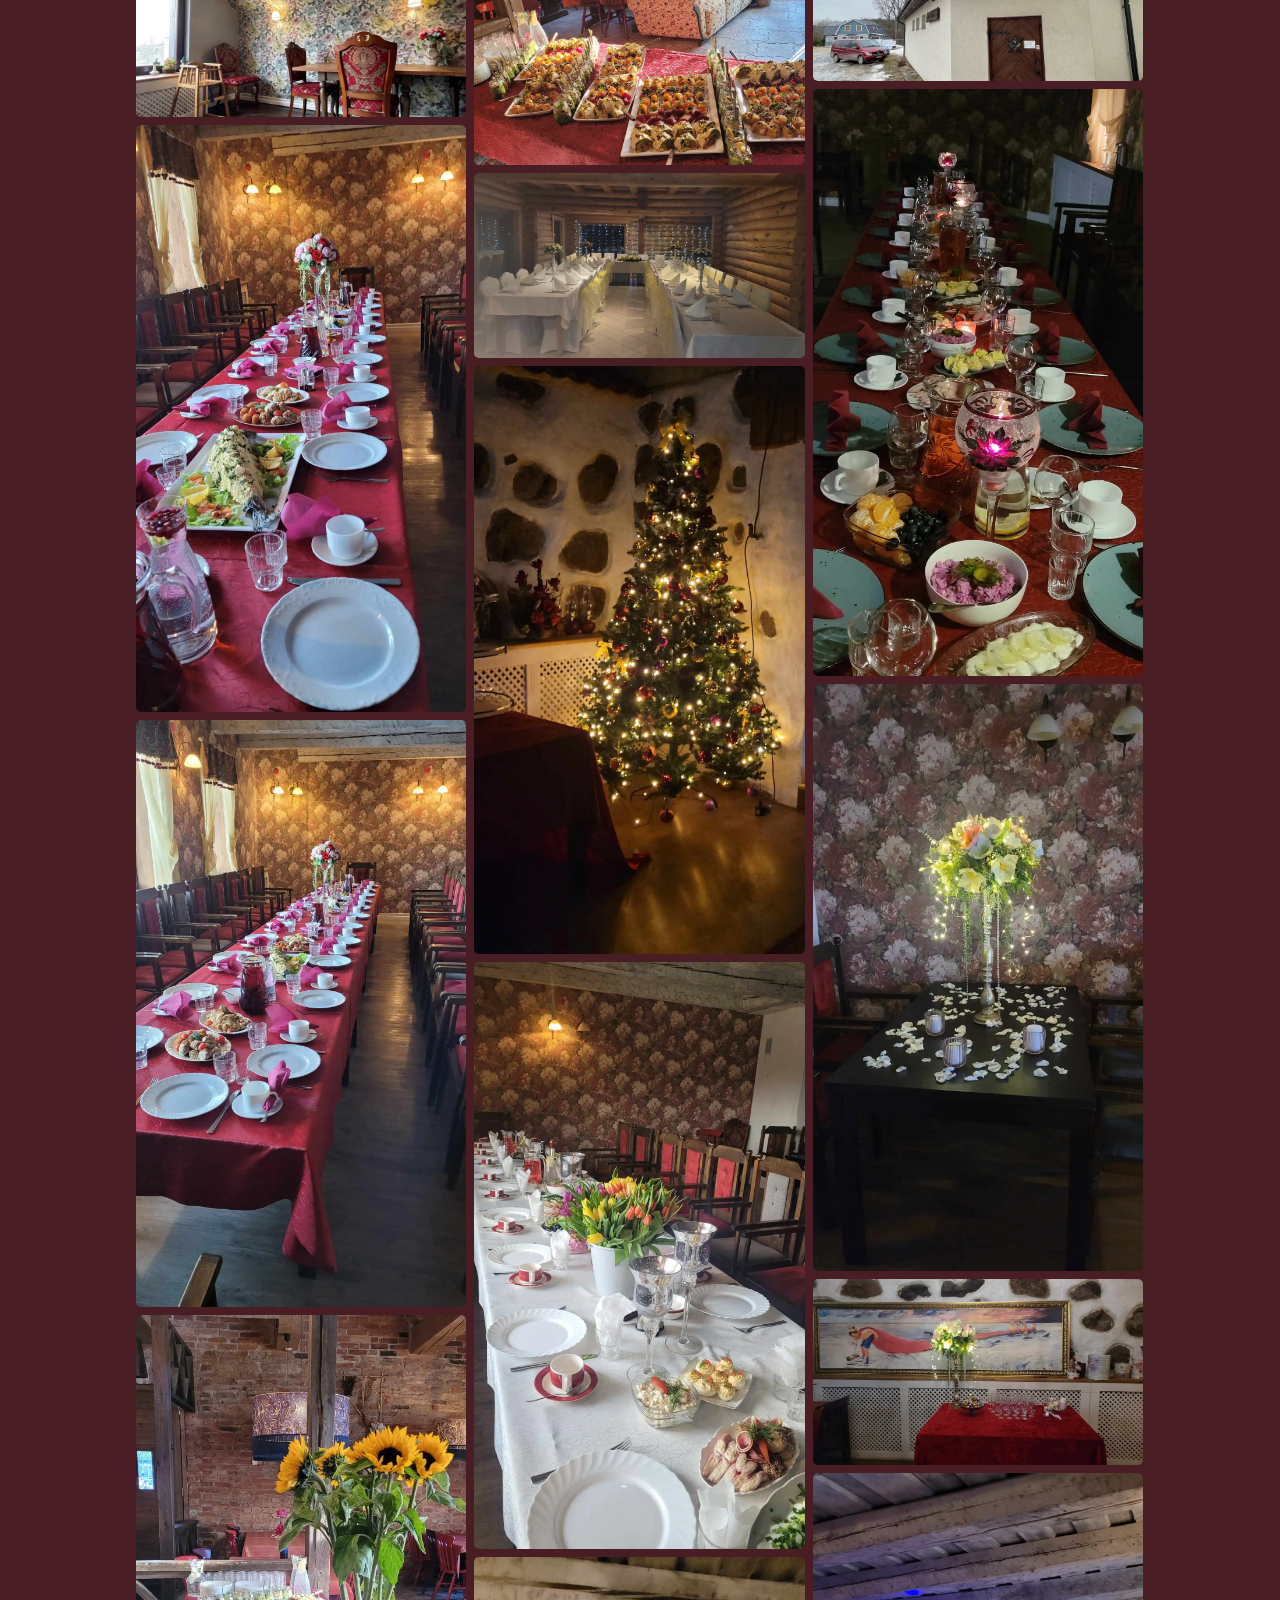
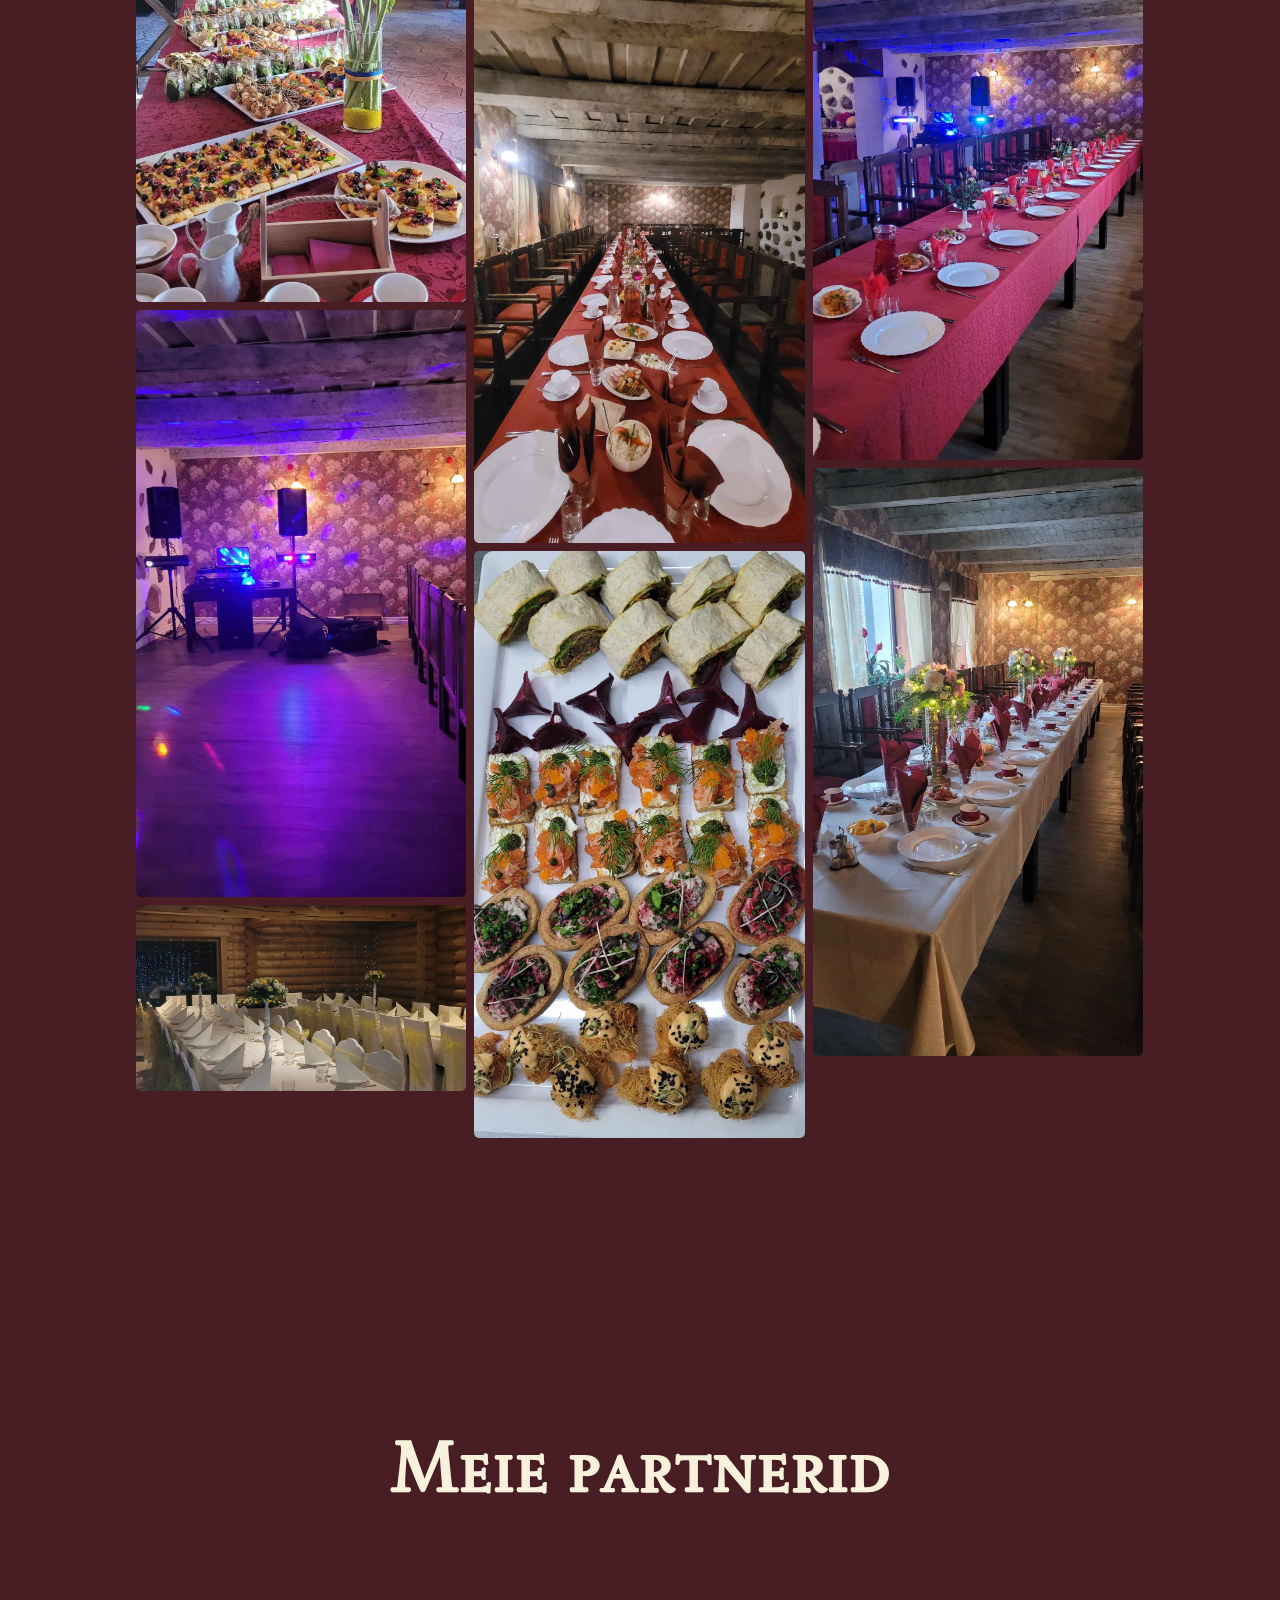
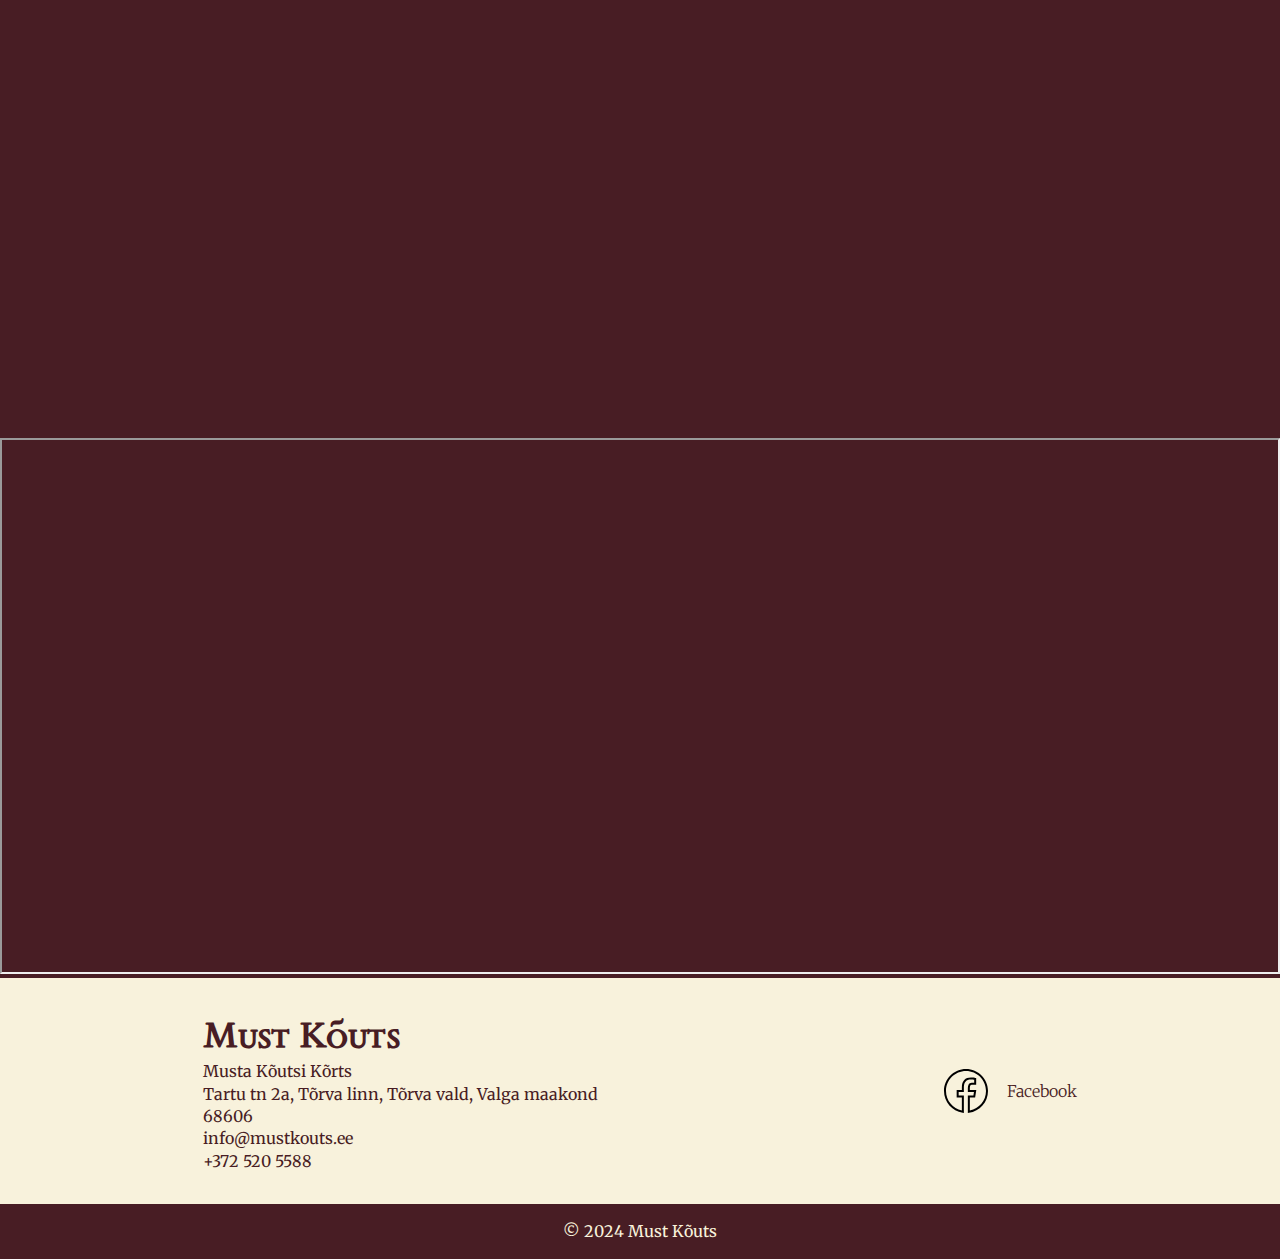
==== commit 3ae59adb: "minor changes pt1" ====
--- a/index.html
+++ b/index.html
@@ -124,14 +124,6 @@
 
                         <img src="./assets/img/magustoit-mustakõutsikõrts-visittorva.webp">
                     </div>
-                    <div class="event show">
-                        <div class="event-text">
-                            <h2>Mingi muu üritus</h2>
-                            <b>                        Lorem ipsum dolor sit amet, consectetur adipiscing elit, sed do eiusmod tempor incididunt ut labore et dolore magna aliqua. Ut enim ad minim veniam, quis nostrud exercitation ullamco laboris nisi ut aliquip ex ea commodo consequat. Duis aute irure dolor in reprehenderit in voluptate velit esse cillum dolore eu fugiat nulla pariatur. Excepteur sint occaecat cupidatat non proident, sunt in culpa qui officia deserunt mollit anim id est laborum.
-                            </b>
-                        </div>
-                        <img src="./assets/img/magustoit-mustakõutsikõrts-visittorva.webp"> 
-                    </div>
                 </div>
 
                 <a id="prev" onclick="plusEvents(-1)" class="navigate" href="javascript:void(0);">&#10094;</a>
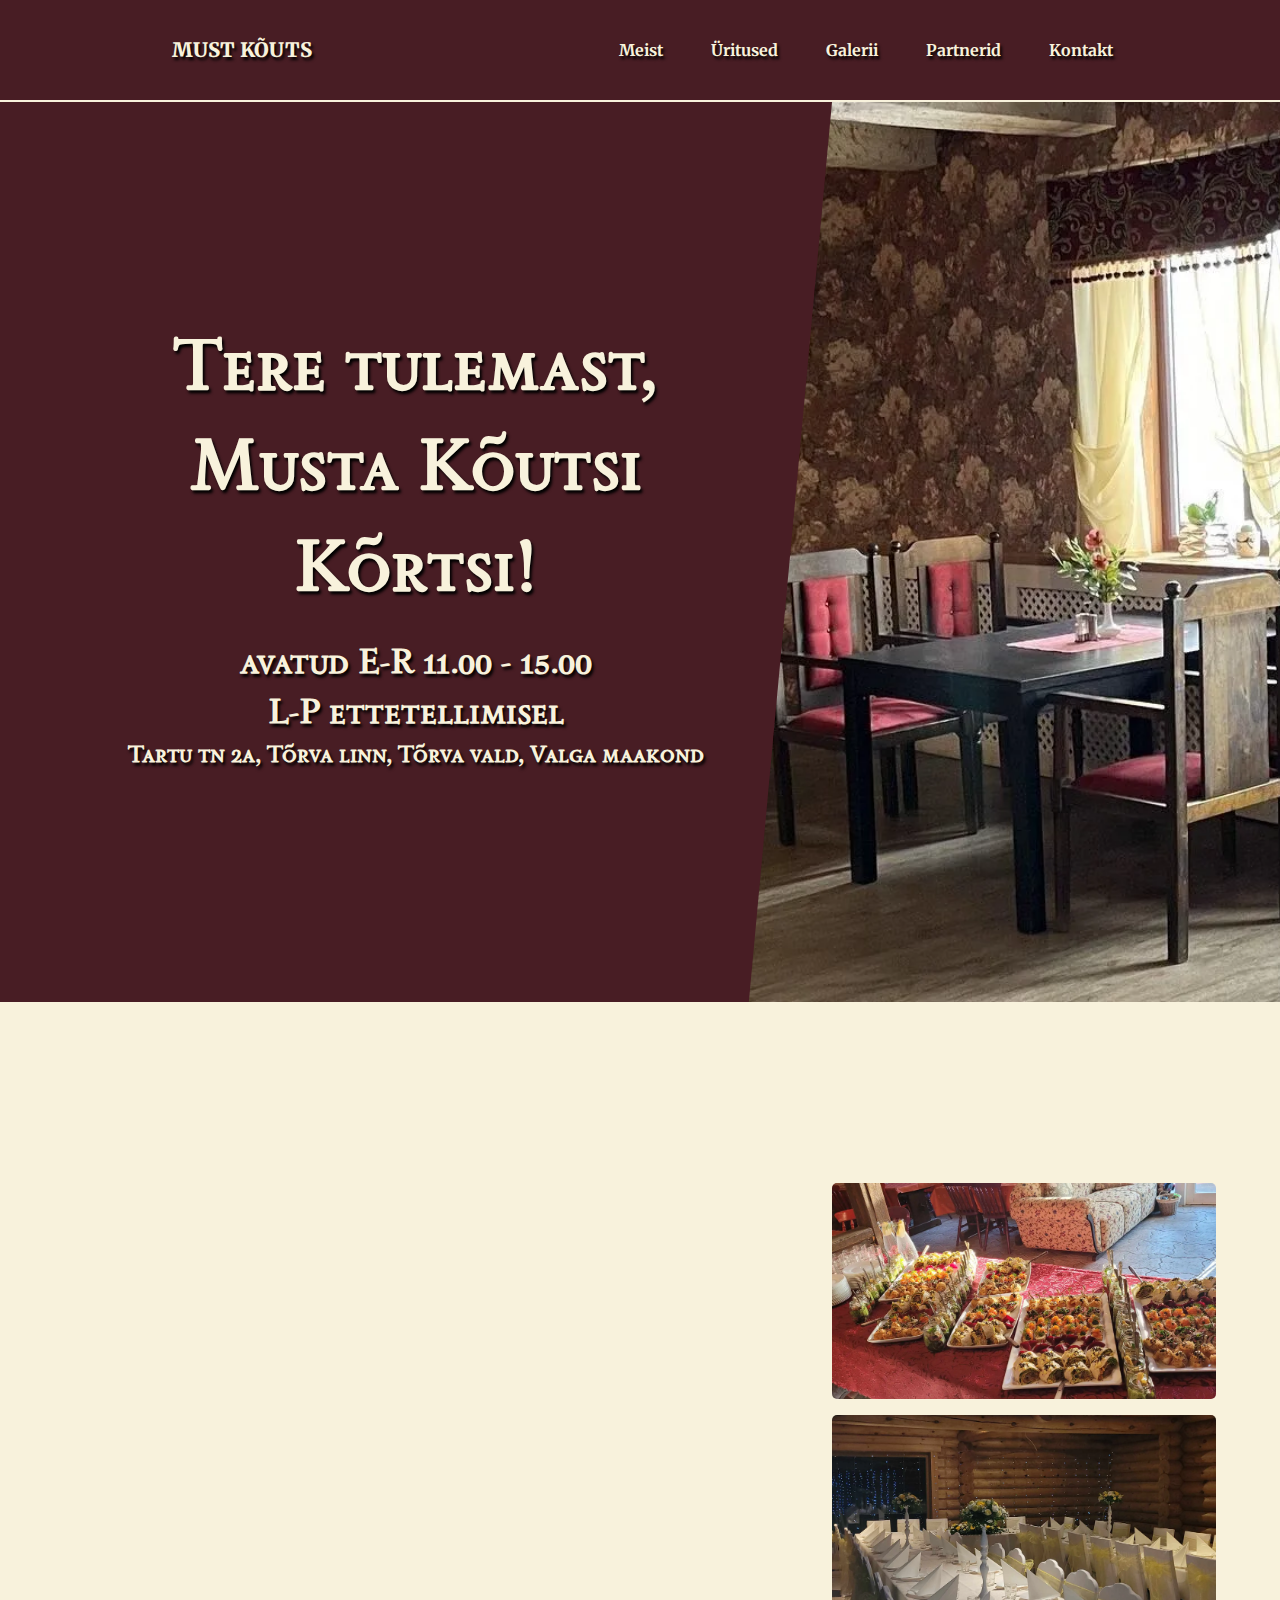
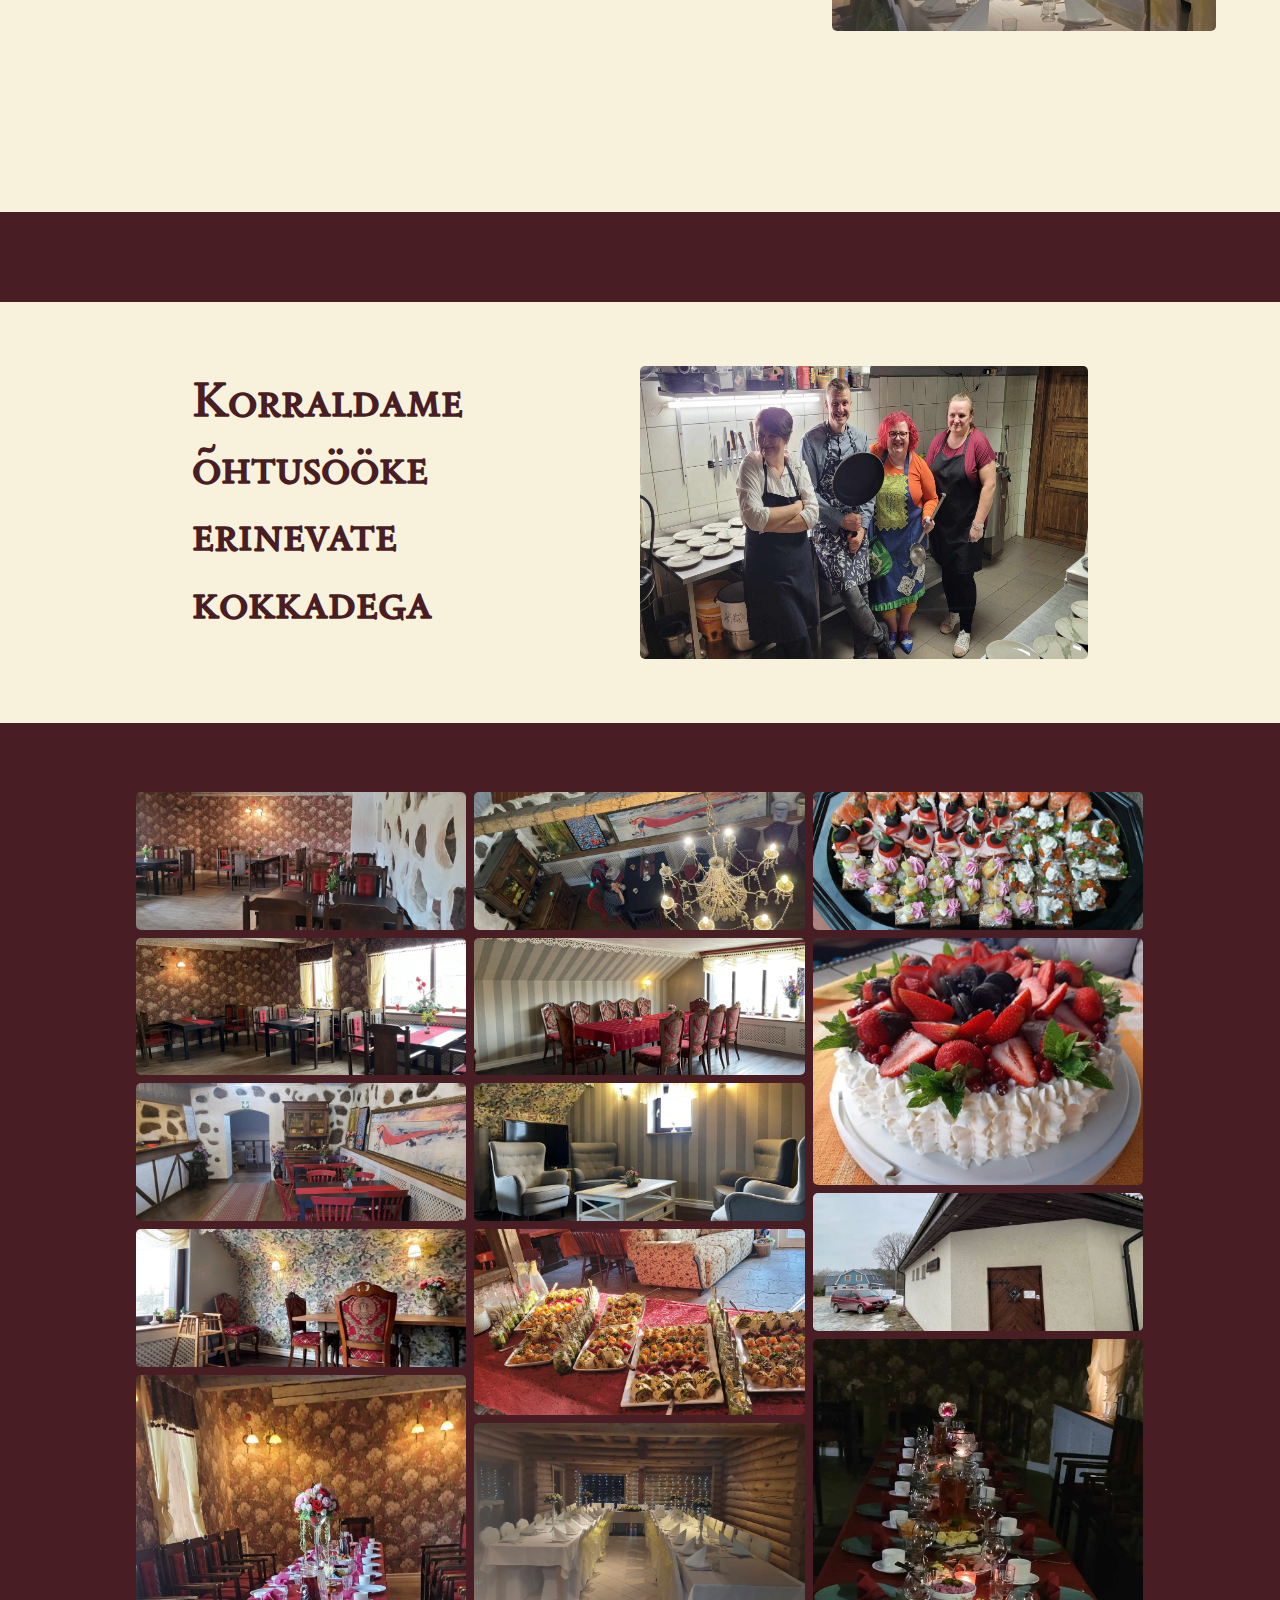
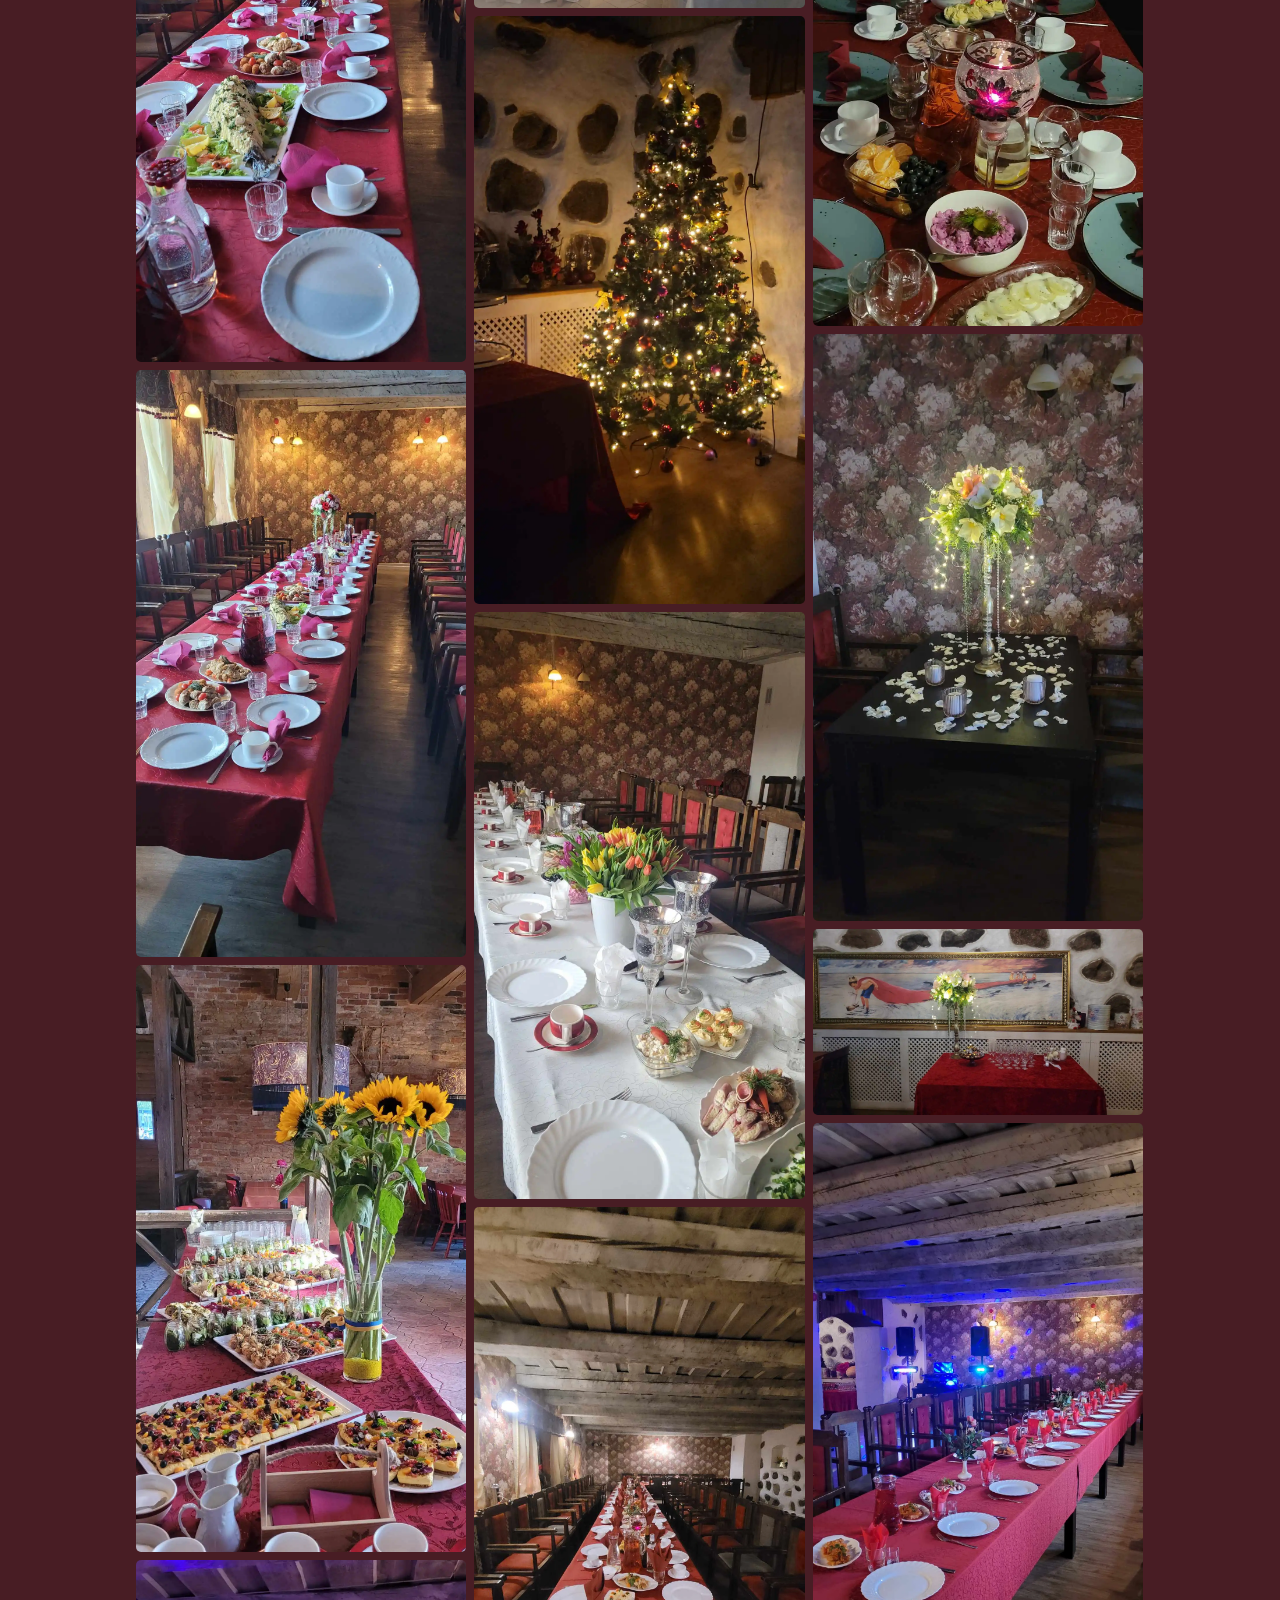
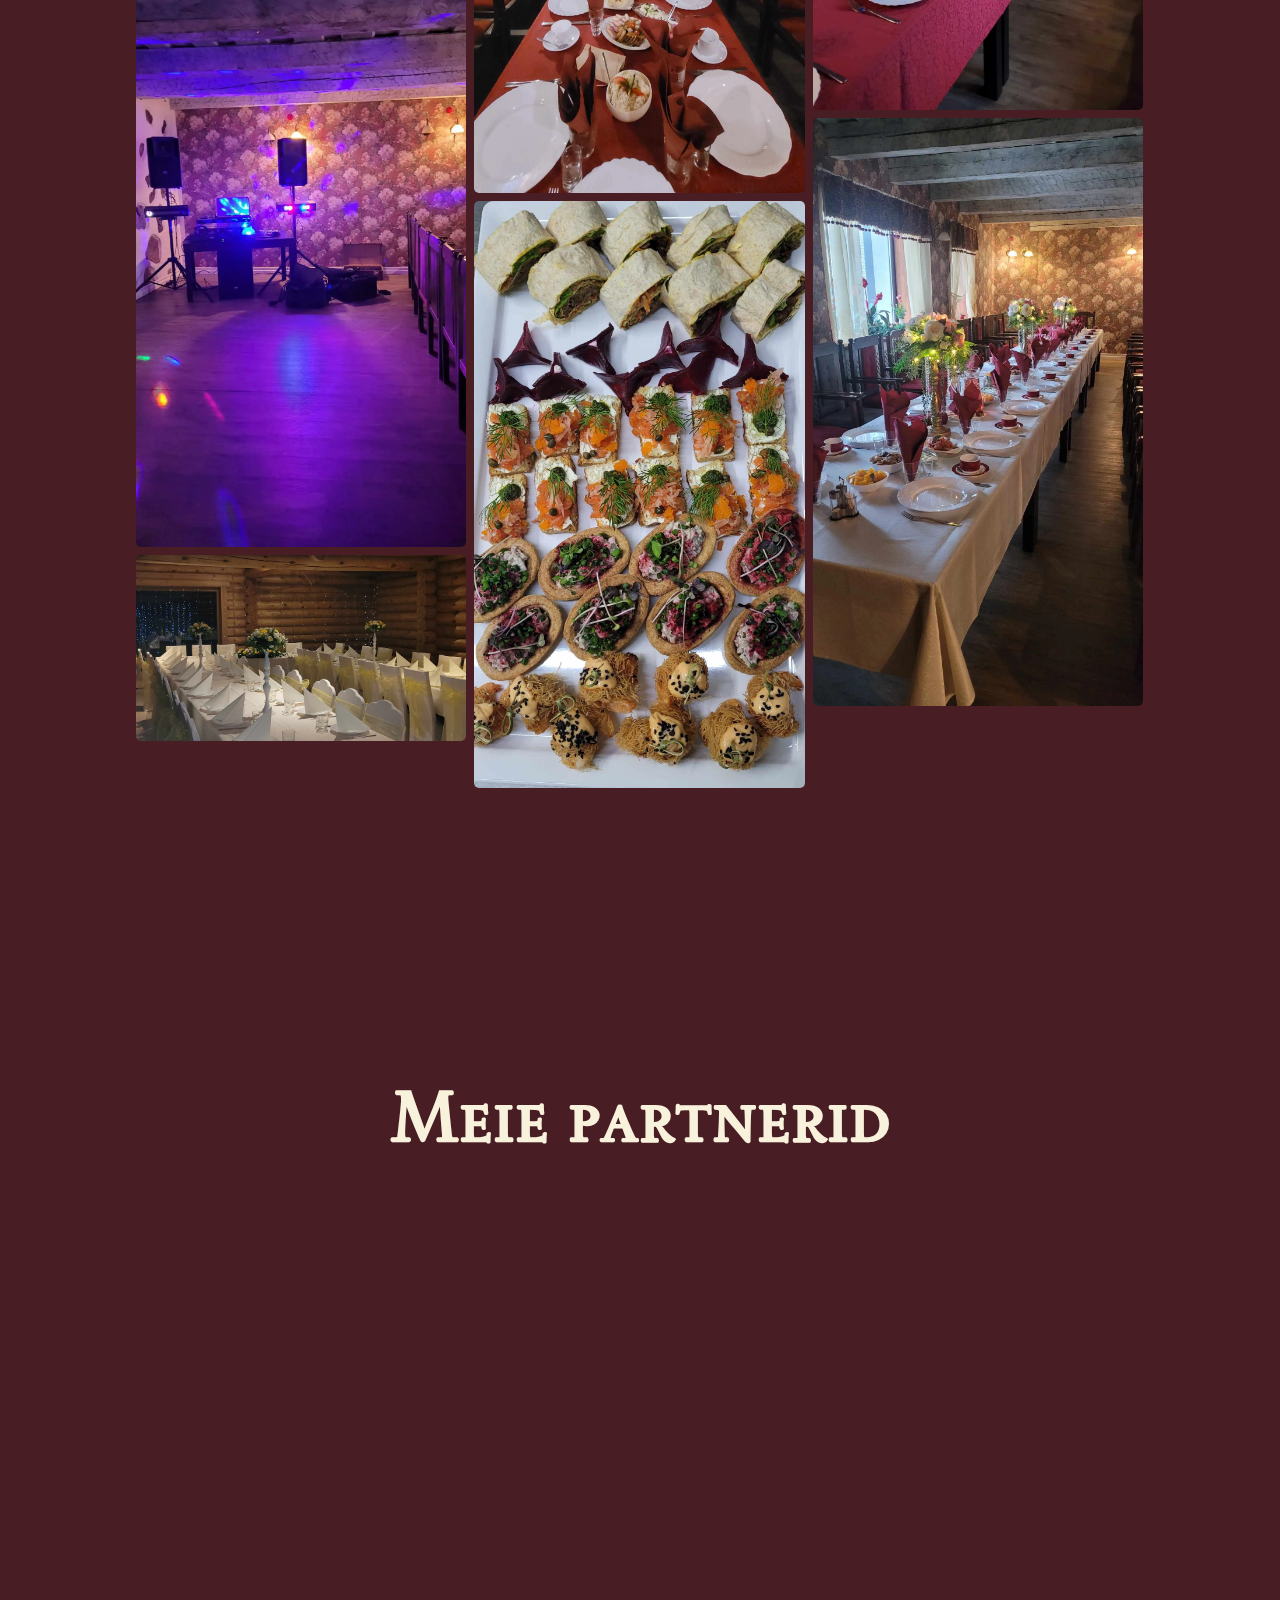
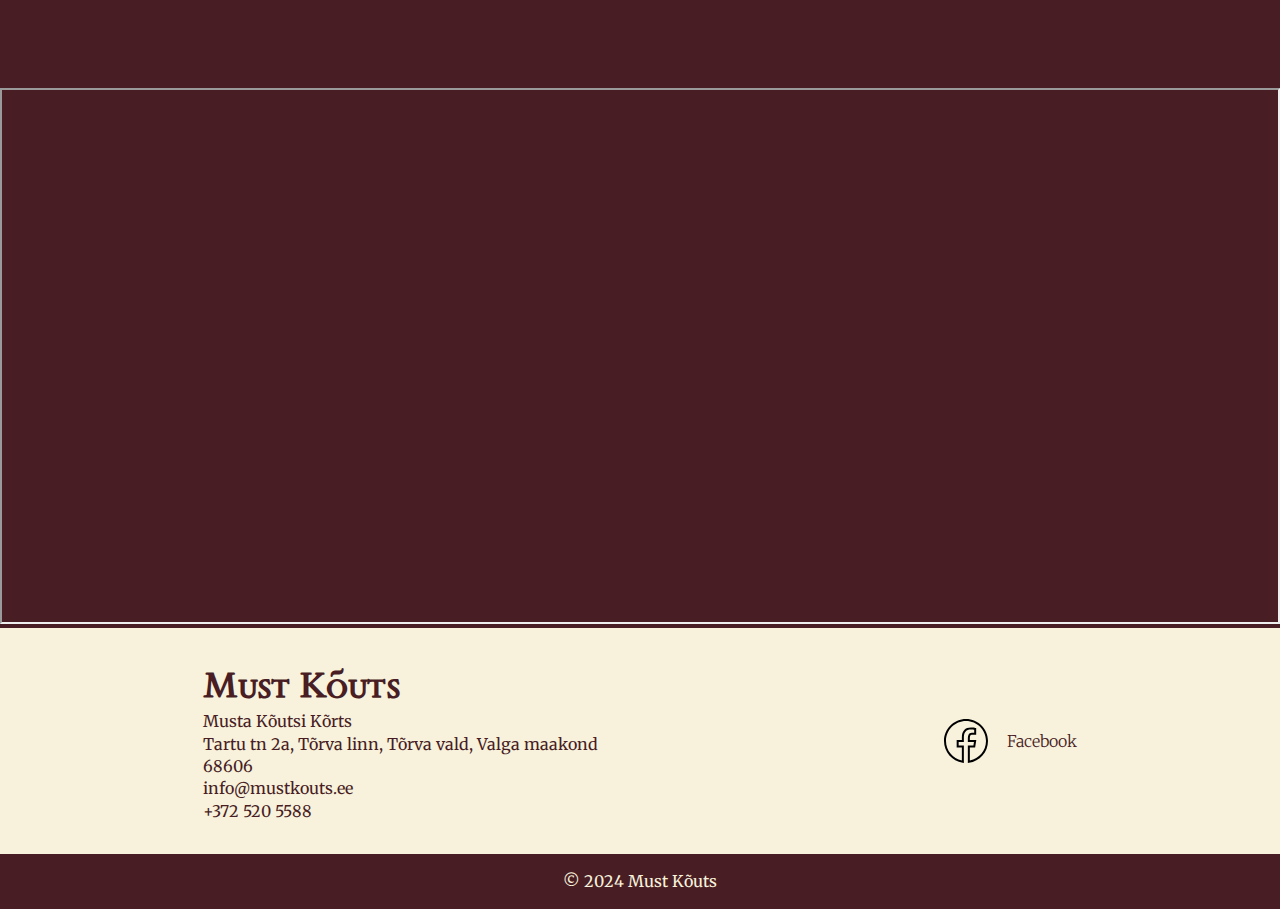
==== commit 8fcc70a5: "changed img paths" ====
--- a/index.html
+++ b/index.html
@@ -121,8 +121,9 @@
                         <div class="event-text">
                             <h2>Korraldame õhtusööke erinevate kokkadega</h2>
                         </div>
-
-                        <img src="./assets/img/magustoit-mustakõutsikõrts-visittorva.webp">
+                        <div class="event-image">
+                            <img src="./assets/img/event1/ostrat1.jpg" alt="Joel Ostrat">
+                        </div>
                     </div>
                 </div>
 
